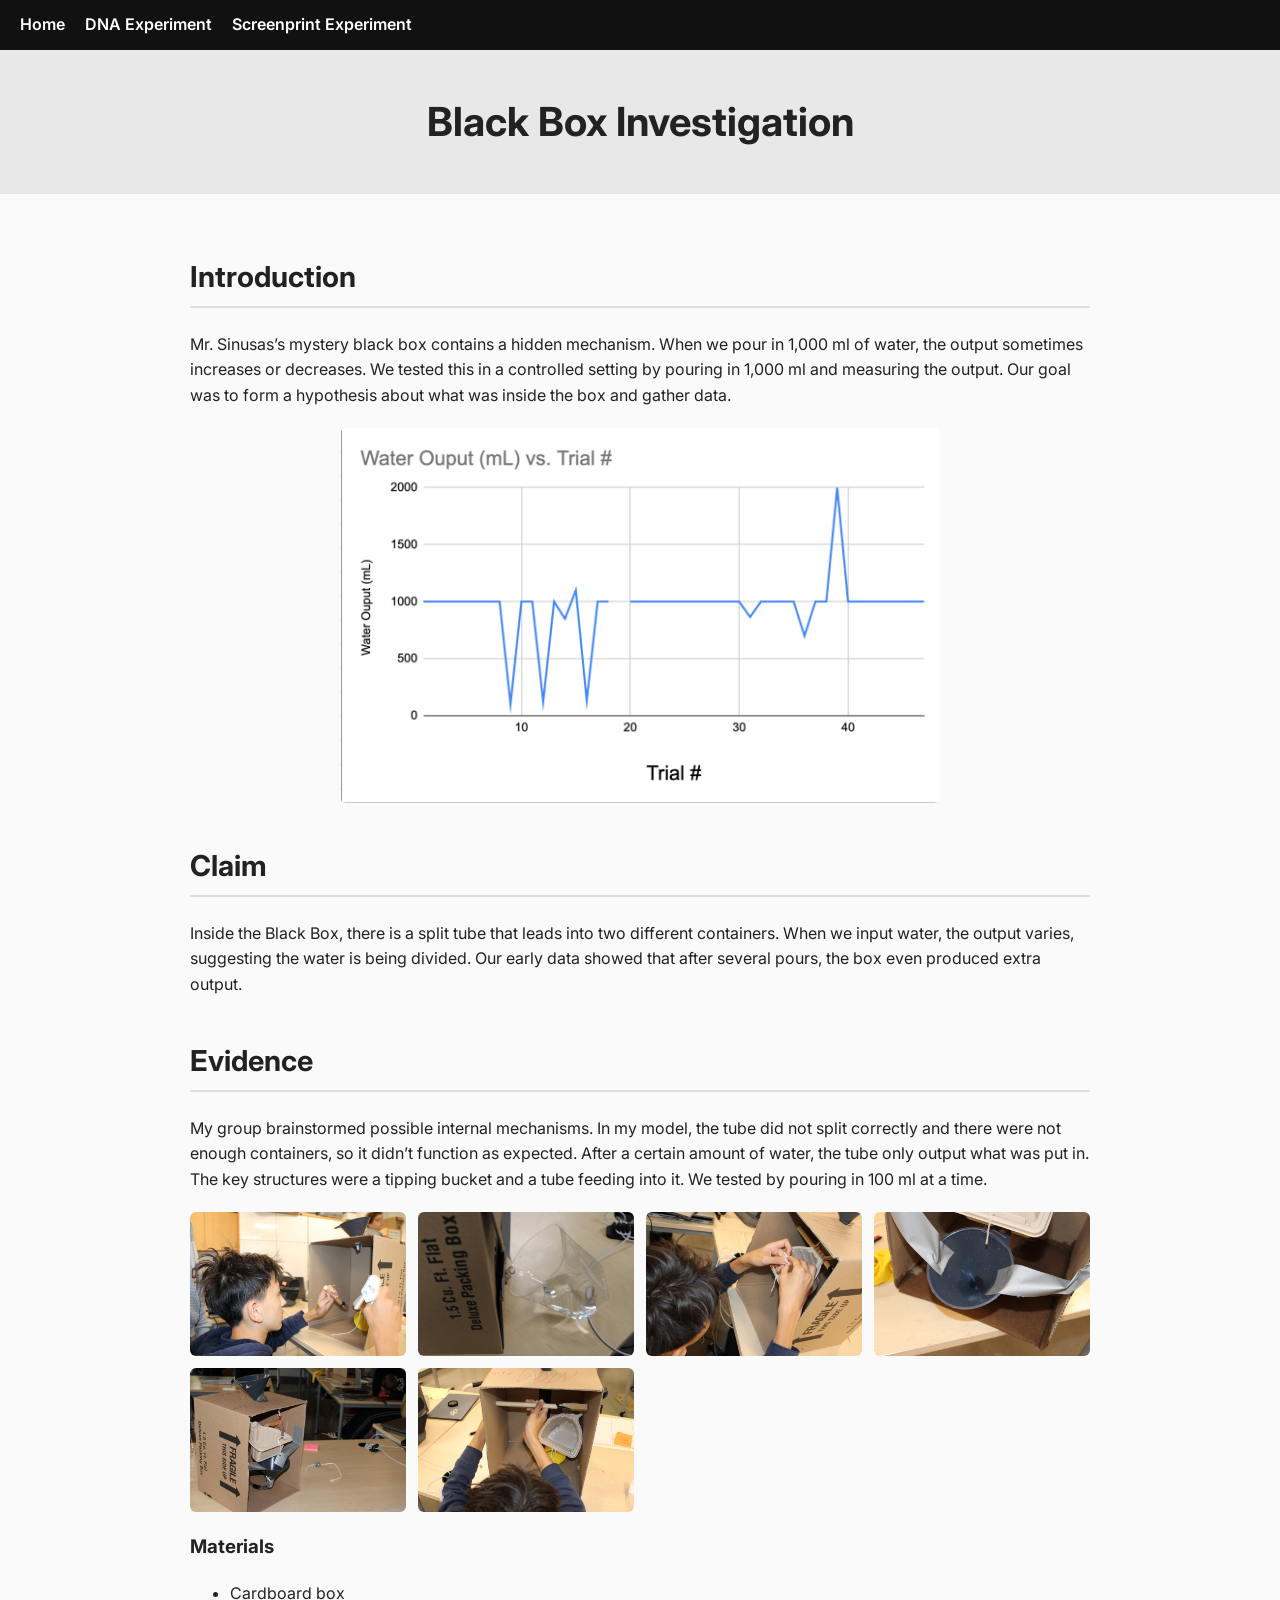
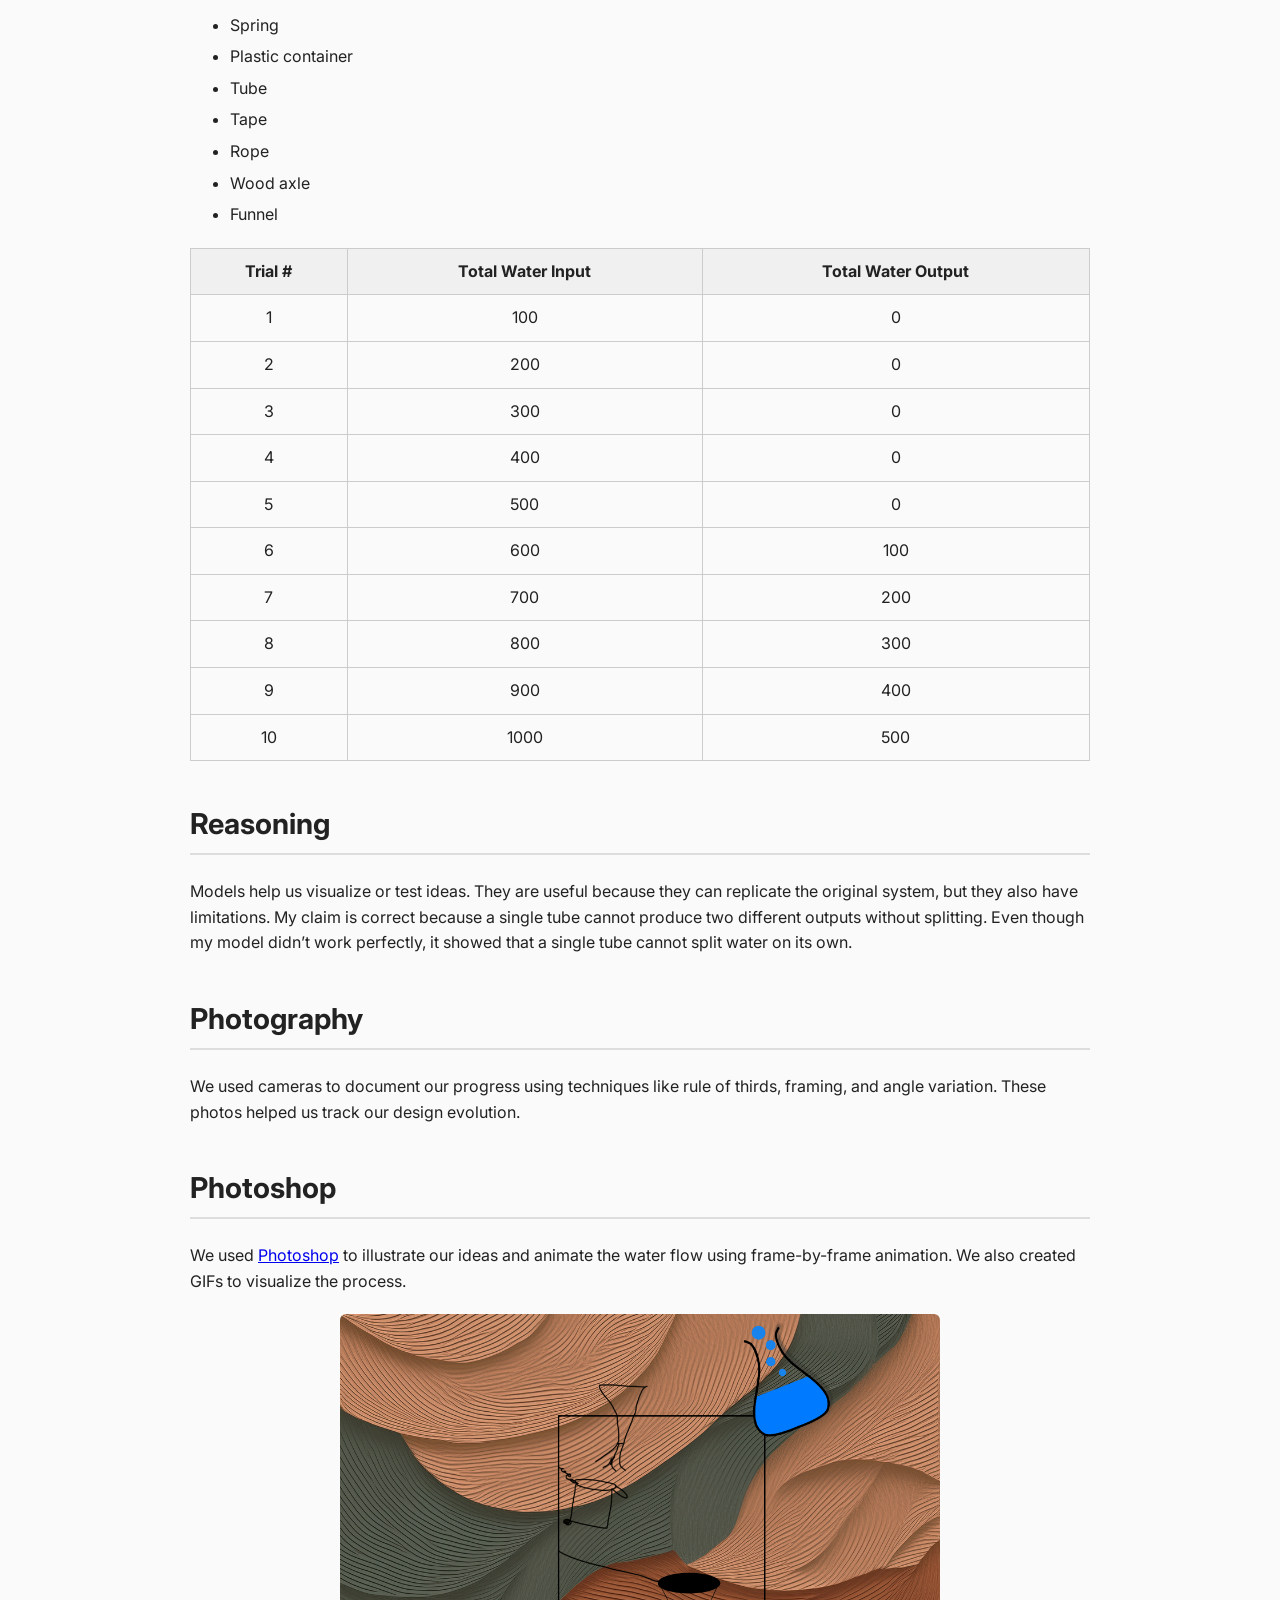
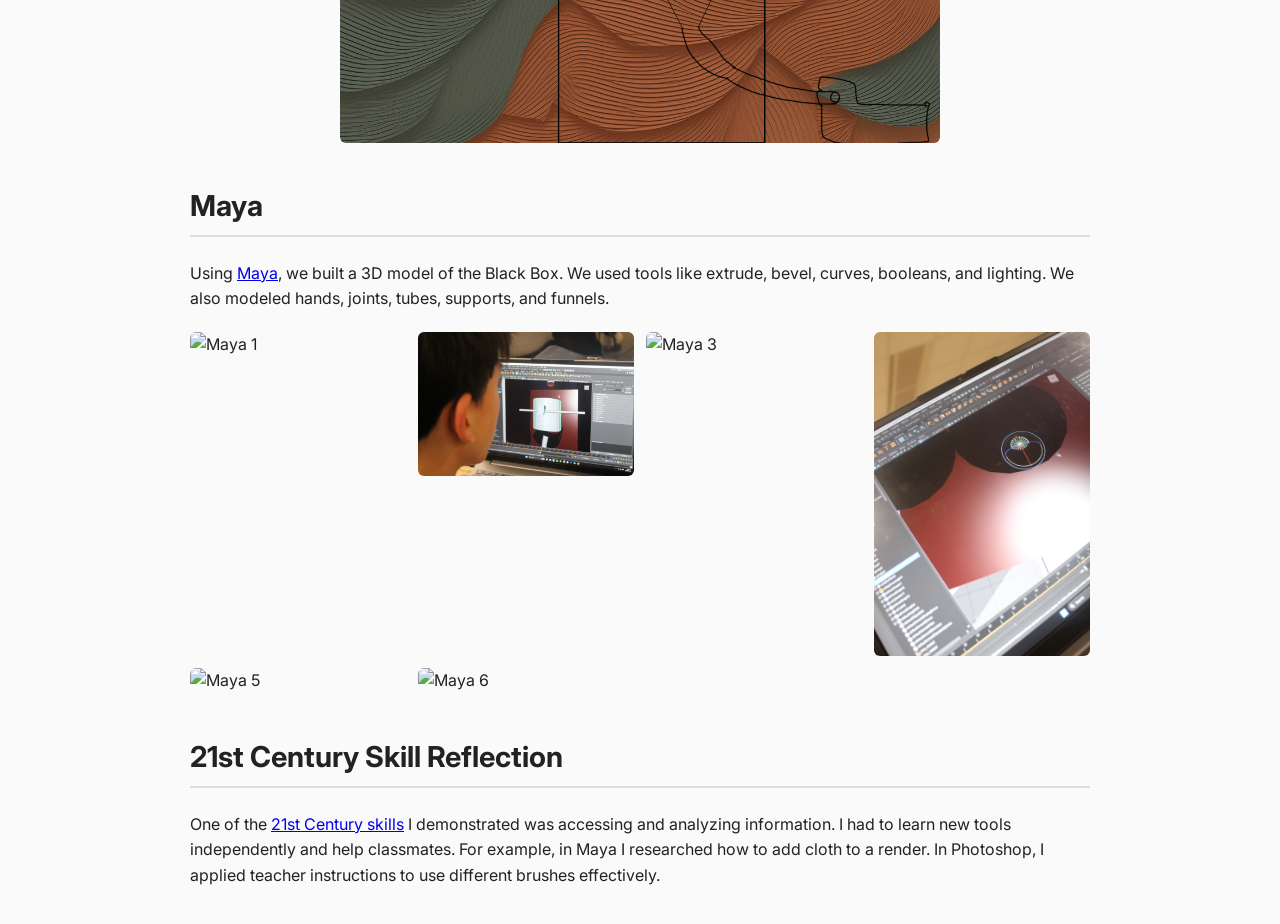
==== BlackBox.html @ fb899d9b "Update BlackBox.html" ====
<!DOCTYPE html>
<html lang="en">
<head>
  <meta charset="UTF-8">
  <link rel="icon" type="image/png" href="/images/Spidermanicon.png">
  <title>Maceo Blackbox Investigation</title>
  <meta name="viewport" content="width=device-width, initial-scale=1">
  <link rel="preconnect" href="https://fonts.googleapis.com">
  <link rel="preconnect" href="https://fonts.gstatic.com" crossorigin>
  <link href="https://fonts.googleapis.com/css2?family=Inter:wght@300;400;600;700&display=swap" rel="stylesheet">
  <link rel="stylesheet" href="style.css">
</head>

<body>

<nav class="navbar">
  <ul>
    <li><a href="index.html">Home</a></li>
    <li><a href="/DNA-Experiment.html">DNA Experiment</a></li>
    <li><a href="/screenprint.html">Screenprint Experiment</a></li>
  </ul>
</nav>

<header class="hero">
  <h1>Black Box Investigation</h1>
</header>

<main class="content">

 
  <h2>Introduction</h2>
  <p>
    Mr. Sinusas’s mystery black box contains a hidden mechanism. When we pour in 1,000 ml of water, the output sometimes increases or decreases. We tested this in a controlled setting by pouring in 1,000 ml and measuring the output. Our goal was to form a hypothesis about what was inside the box and gather data.
  </p>
  <img src="images/data1.png" alt="Class data" class="image-large">
 

 
  <h2>Claim</h2>
  <p>
    Inside the Black Box, there is a split tube that leads into two different containers. When we input water, the output varies, suggesting the water is being divided. Our early data showed that after several pours, the box even produced extra output.
  </p>


  <h2>Evidence</h2>
  <p>
    My group brainstormed possible internal mechanisms. In my model, the tube did not split correctly and there were not enough containers, so it didn’t function as expected. After a certain amount of water, the tube only output what was put in. The key structures were a tipping bucket and a tube feeding into it. We tested by pouring in 100 ml at a time.
  </p>

  <div class="photo-grid">
    <img src="images/MR.AttachingFunnel_eyelevel_cu.JPG" alt="Build photo 1">
    <img src="images/MR. water_high_cu.JPG" alt="Build photo 2">
    <img src="images/MR.Attachingstring_high_cu.JPG" alt="Build photo 3">
    <img src="images/MR.boxworking_eyelevel_cu.JPG" alt="Build photo 4">
    <img src="images/MR.finishedbuild_high_cu.JPG" alt="Build photo 5">
    <img src="images/MR.Gluingaxle_high_cu.JPG" alt="Build photo 6">
  </div>

  <h3>Materials</h3>
  <ul class="materials">
    <li>Cardboard box</li>
    <li>Spring</li>
    <li>Plastic container</li>
    <li>Tube</li>
    <li>Tape</li>
    <li>Rope</li>
    <li>Wood axle</li>
    <li>Funnel</li>
  </ul>

  <table class="data-table">
    <tr><th>Trial #</th><th>Total Water Input</th><th>Total Water Output</th></tr>
    <tr><td>1</td><td>100</td><td>0</td></tr>
    <tr><td>2</td><td>200</td><td>0</td></tr>
    <tr><td>3</td><td>300</td><td>0</td></tr>
    <tr><td>4</td><td>400</td><td>0</td></tr>
    <tr><td>5</td><td>500</td><td>0</td></tr>
    <tr><td>6</td><td>600</td><td>100</td></tr>
    <tr><td>7</td><td>700</td><td>200</td></tr>
    <tr><td>8</td><td>800</td><td>300</td></tr>
    <tr><td>9</td><td>900</td><td>400</td></tr>
    <tr><td>10</td><td>1000</td><td>500</td></tr>
  </table>
 

 
  <h2>Reasoning</h2>
  <p>
    Models help us visualize or test ideas. They are useful because they can replicate the original system, but they also have limitations. My claim is correct because a single tube cannot produce two different outputs without splitting. Even though my model didn’t work perfectly, it showed that a single tube cannot split water on its own.
  </p>
 

 
  <h2>Photography</h2>
  <p>
    We used cameras to document our progress using techniques like rule of thirds, framing, and angle variation. These photos helped us track our design evolution.
  </p>
 

 
  <h2>Photoshop</h2>
  <p>
    We used <a href="https://www.adobe.com/products/photoshop.html">Photoshop</a> to illustrate our ideas and animate the water flow using frame-by-frame animation. We also created GIFs to visualize the process.
  </p>
  <img src="images/Kevin_model_9_26.gif" alt="Photoshop GIF" class="image-large">
 

 
  <h2>Maya</h2>
  <p>
    Using <a href="https://www.autodesk.com/products/maya/overview">Maya</a>, we built a 3D model of the Black Box. We used tools like extrude, bevel, curves, booleans, and lighting. We also modeled hands, joints, tubes, supports, and funnels.
  </p>

  <div class="photo-grid">
    <img src="images/IMG_8597.JPG" alt="Maya 1">
    <img src="images/IMG_8603.JPG" alt="Maya 2">
    <img src="images/IMG_8607.JPG" alt="Maya 3">
    <img src="images/IMG_8608.JPG" alt="Maya 4">
    <img src="images/IMG_8609.JPG" alt="Maya 5">
    <img src="images/IMG_8606.JPG" alt="Maya 6">
  </div>
 

 
  <h2>21st Century Skill Reflection</h2>
  <p>
    One of the <a href="https://ct50000447.schoolwires.net/site/handlers/filedownload.ashx?moduleinstanceid=3568&dataid=8857&FileName=21st-Century-Competencies-and-Rubrics.pdf">21st Century skills</a> I demonstrated was accessing and analyzing information. I had to learn new tools independently and help classmates. For example, in Maya I researched how to add cloth to a render. In Photoshop, I applied teacher instructions to use different brushes effectively.
  </p>
 

</main>

</body>
</html>
---- style.css ----
body {
  font-family: 'Inter', sans-serif;
  margin: 0;
  padding: 0;
  background: #fafafa;
  color: #222;
  line-height: 1.6;
}

.navbar {
  background: #111;
  padding: 12px 20px;
}

.navbar ul {
  list-style: none;
  display: flex;
  gap: 20px;
  margin: 0;
  padding: 0;
}

.navbar a {
  color: white;
  text-decoration: none;
  font-weight: 600;
}

.navbar a:hover {
  opacity: 0.7;
}

.hero {
  text-align: center;
  padding: 40px 20px;
  background: #e8e8e8;
}

.hero h1 {
  font-size: 2.5rem;
  margin: 0;
}

.content {
  max-width: 900px;
  margin: auto;
  padding: 20px;
}

h2 {
  margin-top: 40px;
  font-size: 1.8rem;
  border-bottom: 2px solid #ddd;
  padding-bottom: 6px;
}

.image-large {
  width: 100%;
  max-width: 600px;
  display: block;
  margin: 20px auto;
  border-radius: 6px;
}

.photo-grid {
  display: grid;
  grid-template-columns: repeat(auto-fit, minmax(180px, 1fr));
  gap: 12px;
  margin: 20px 0;
}

.photo-grid img {
  width: 100%;
  border-radius: 6px;
}

.materials li {
  margin-bottom: 6px;
}

.data-table {
  width: 100%;
  border-collapse: collapse;
  margin-top: 20px;
}

.data-table th,
.data-table td {
  border: 1px solid #ccc;
  padding: 10px;
  text-align: center;
}

.data-table th {
  background: #f0f0f0;
  font-weight: 700;
}
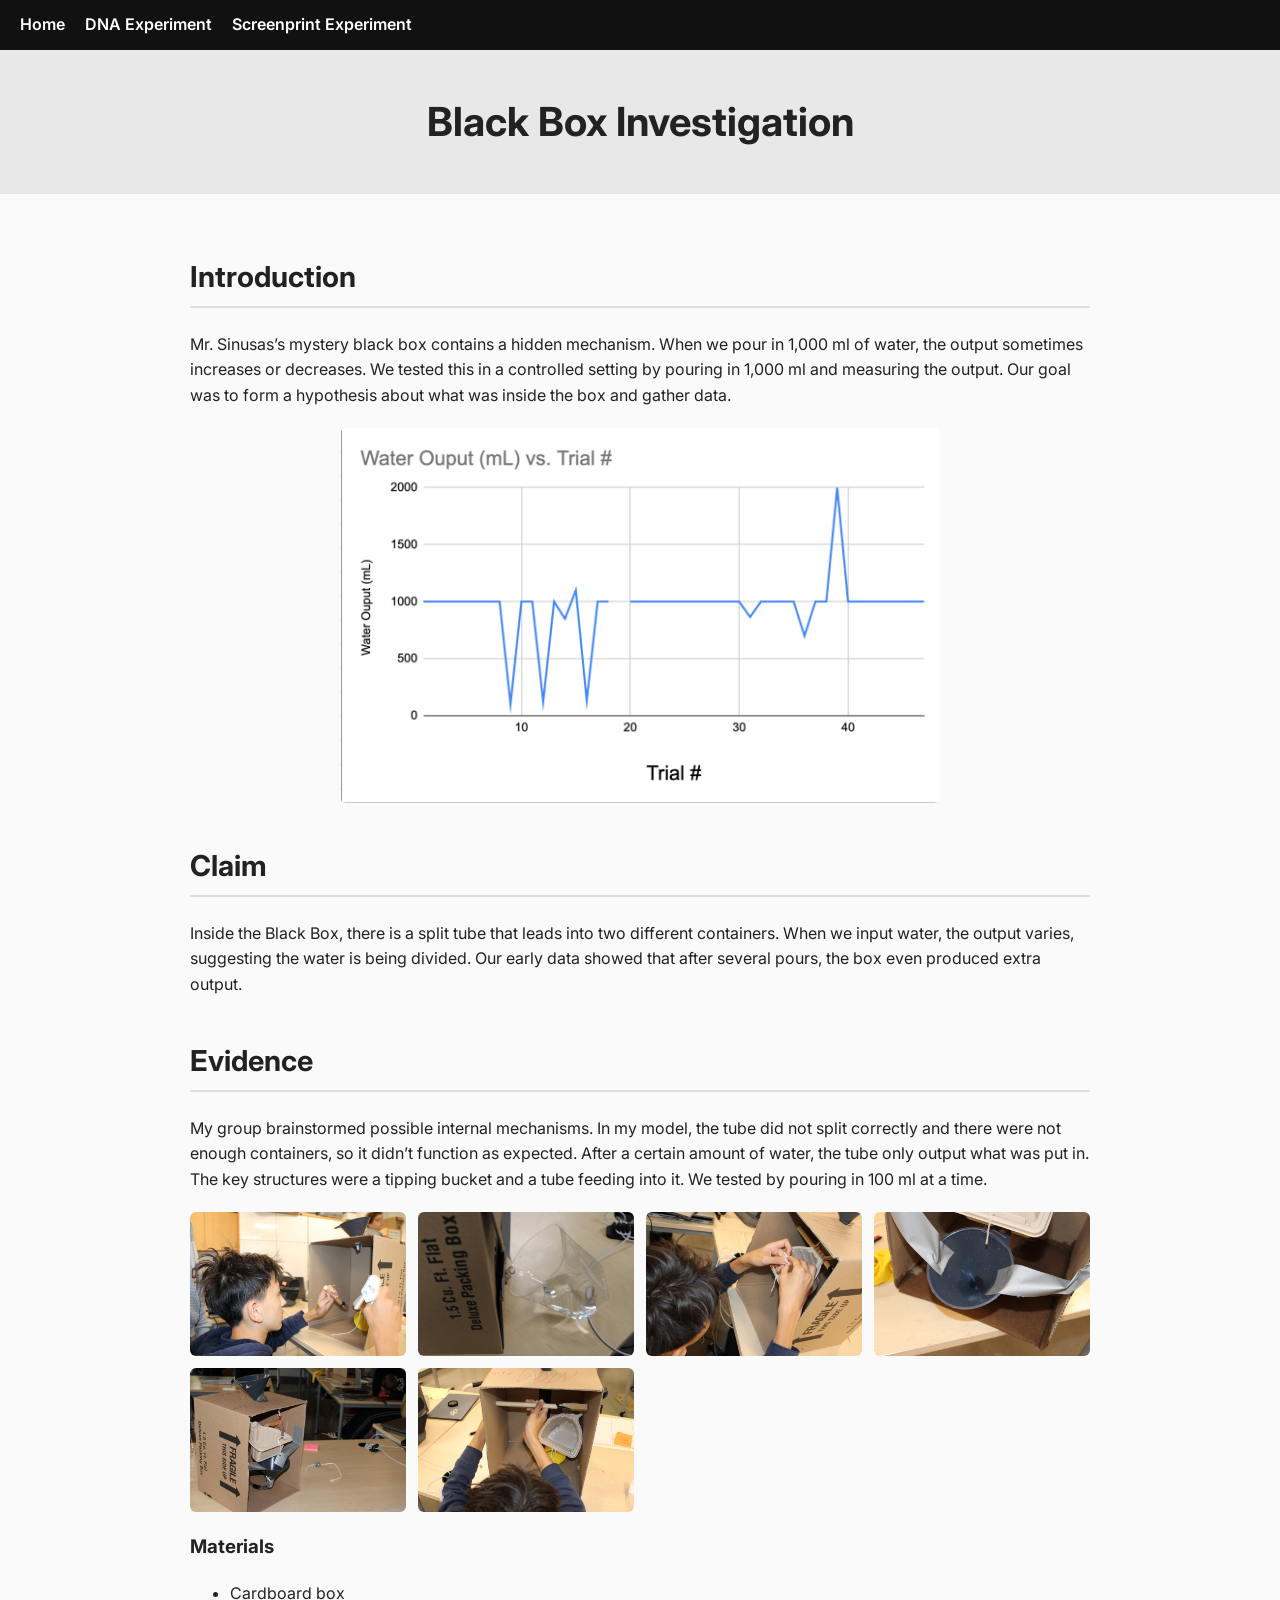
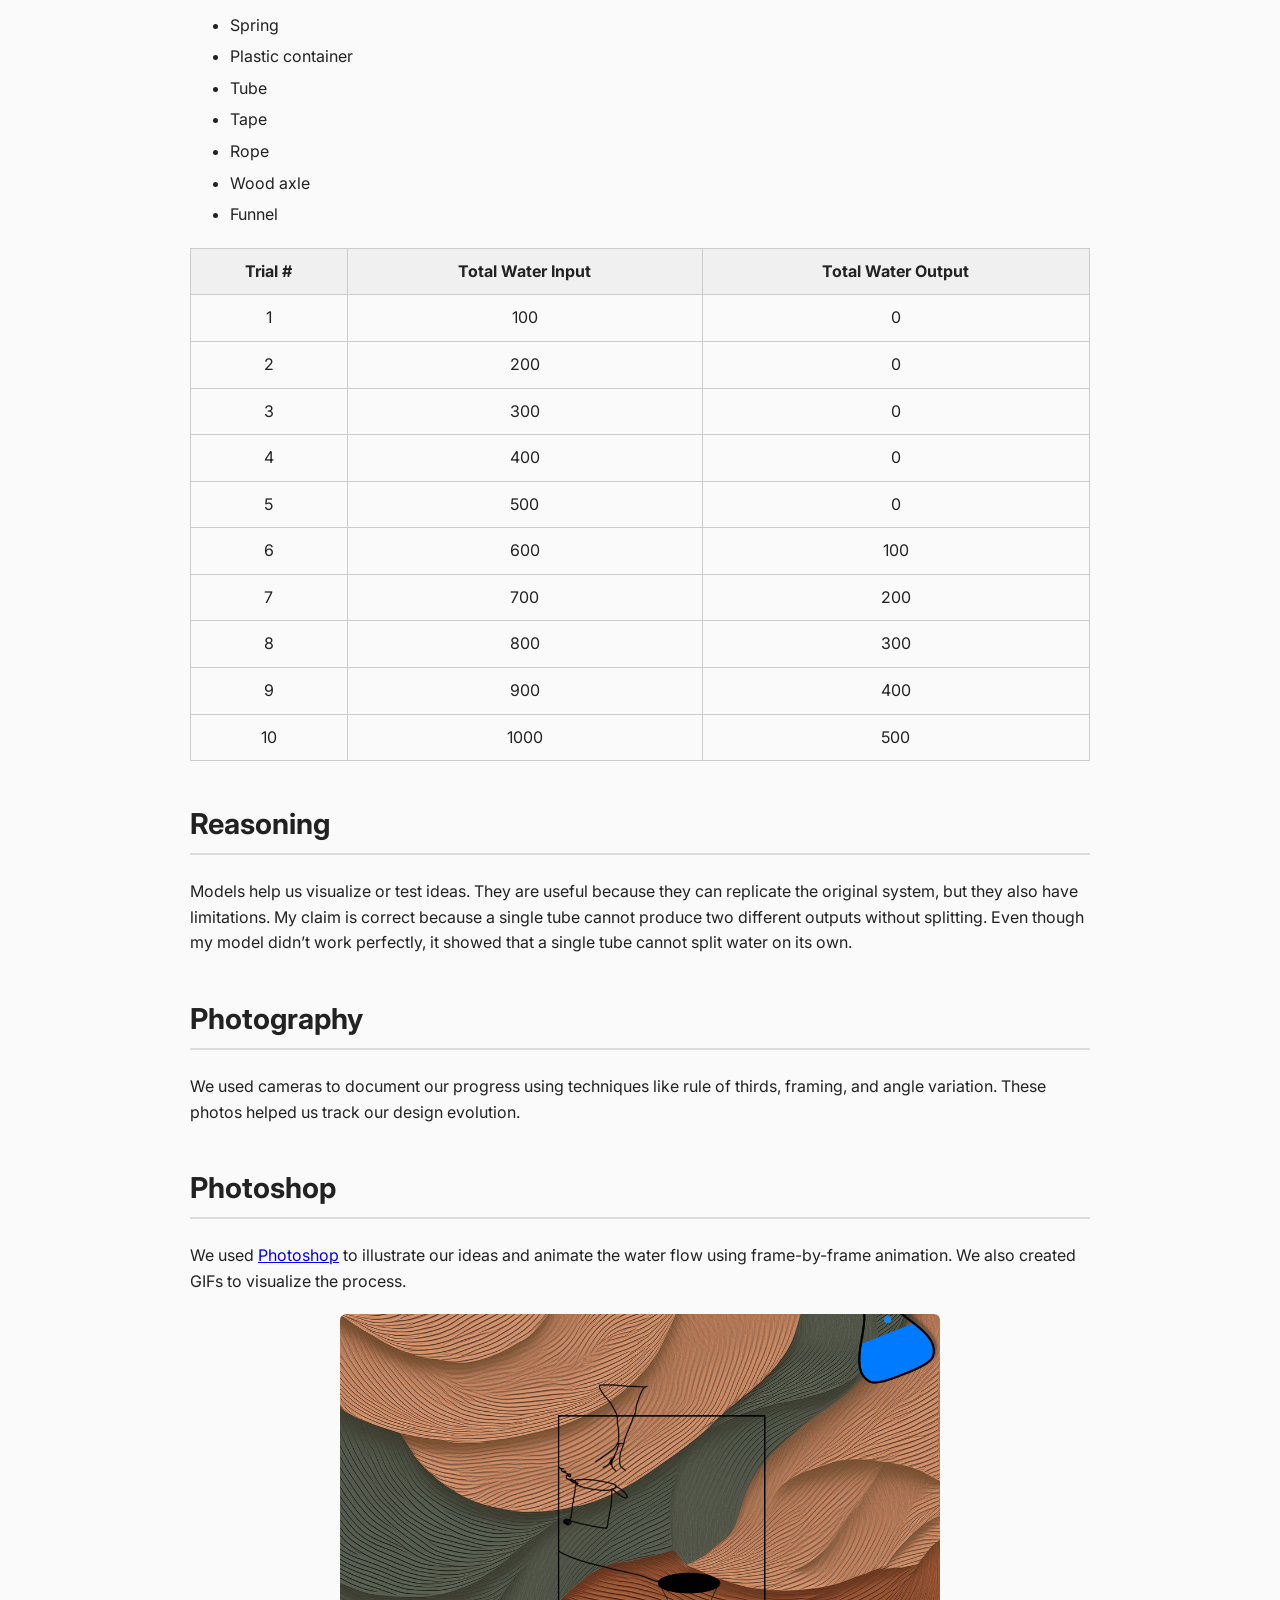
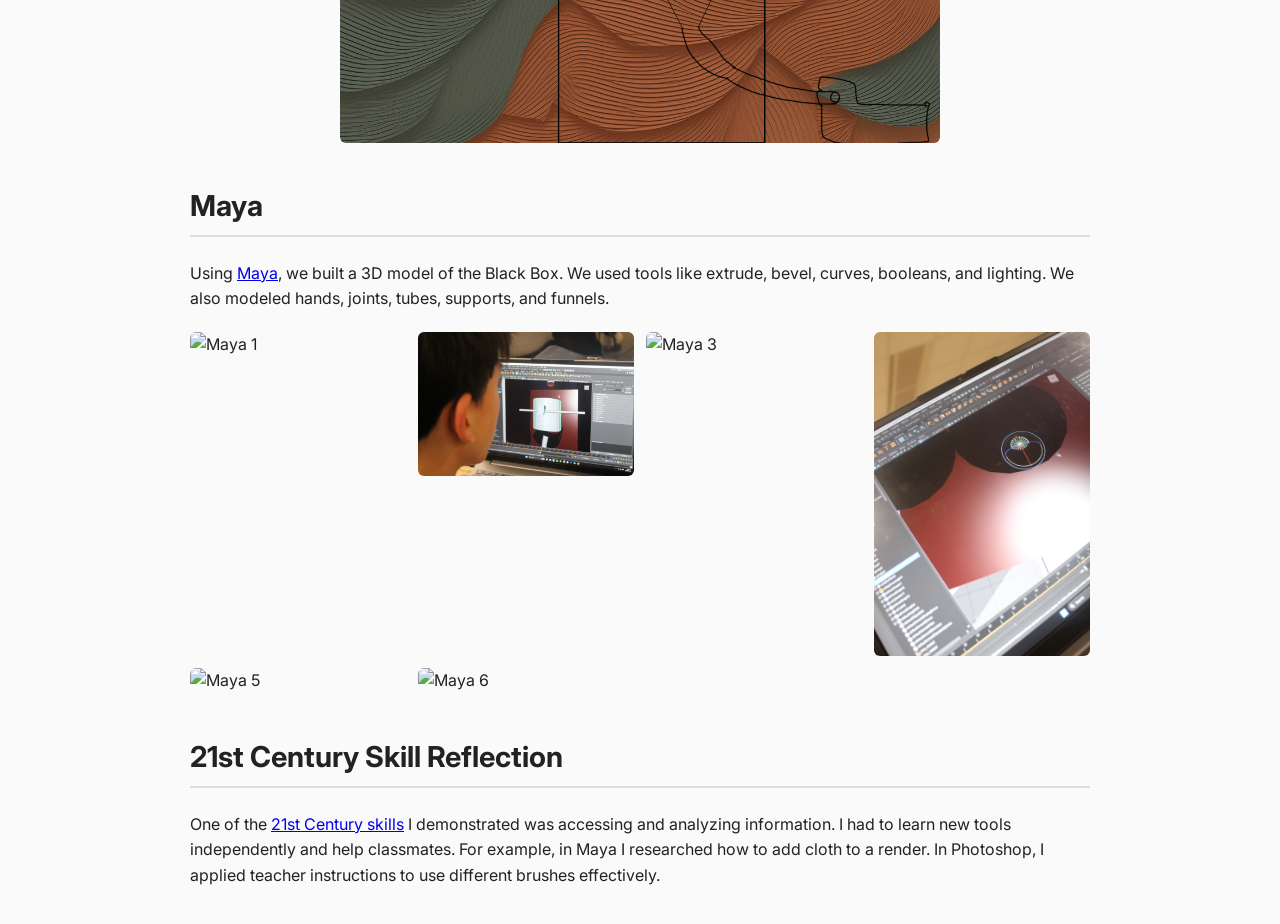
==== commit ec01d718: "Update BlackBox.html" ====
--- a/BlackBox.html
+++ b/BlackBox.html
@@ -12,7 +12,6 @@
 </head>
 
 <body>
-
 <nav class="navbar">
   <ul>
     <li><a href="index.html">Home</a></li>
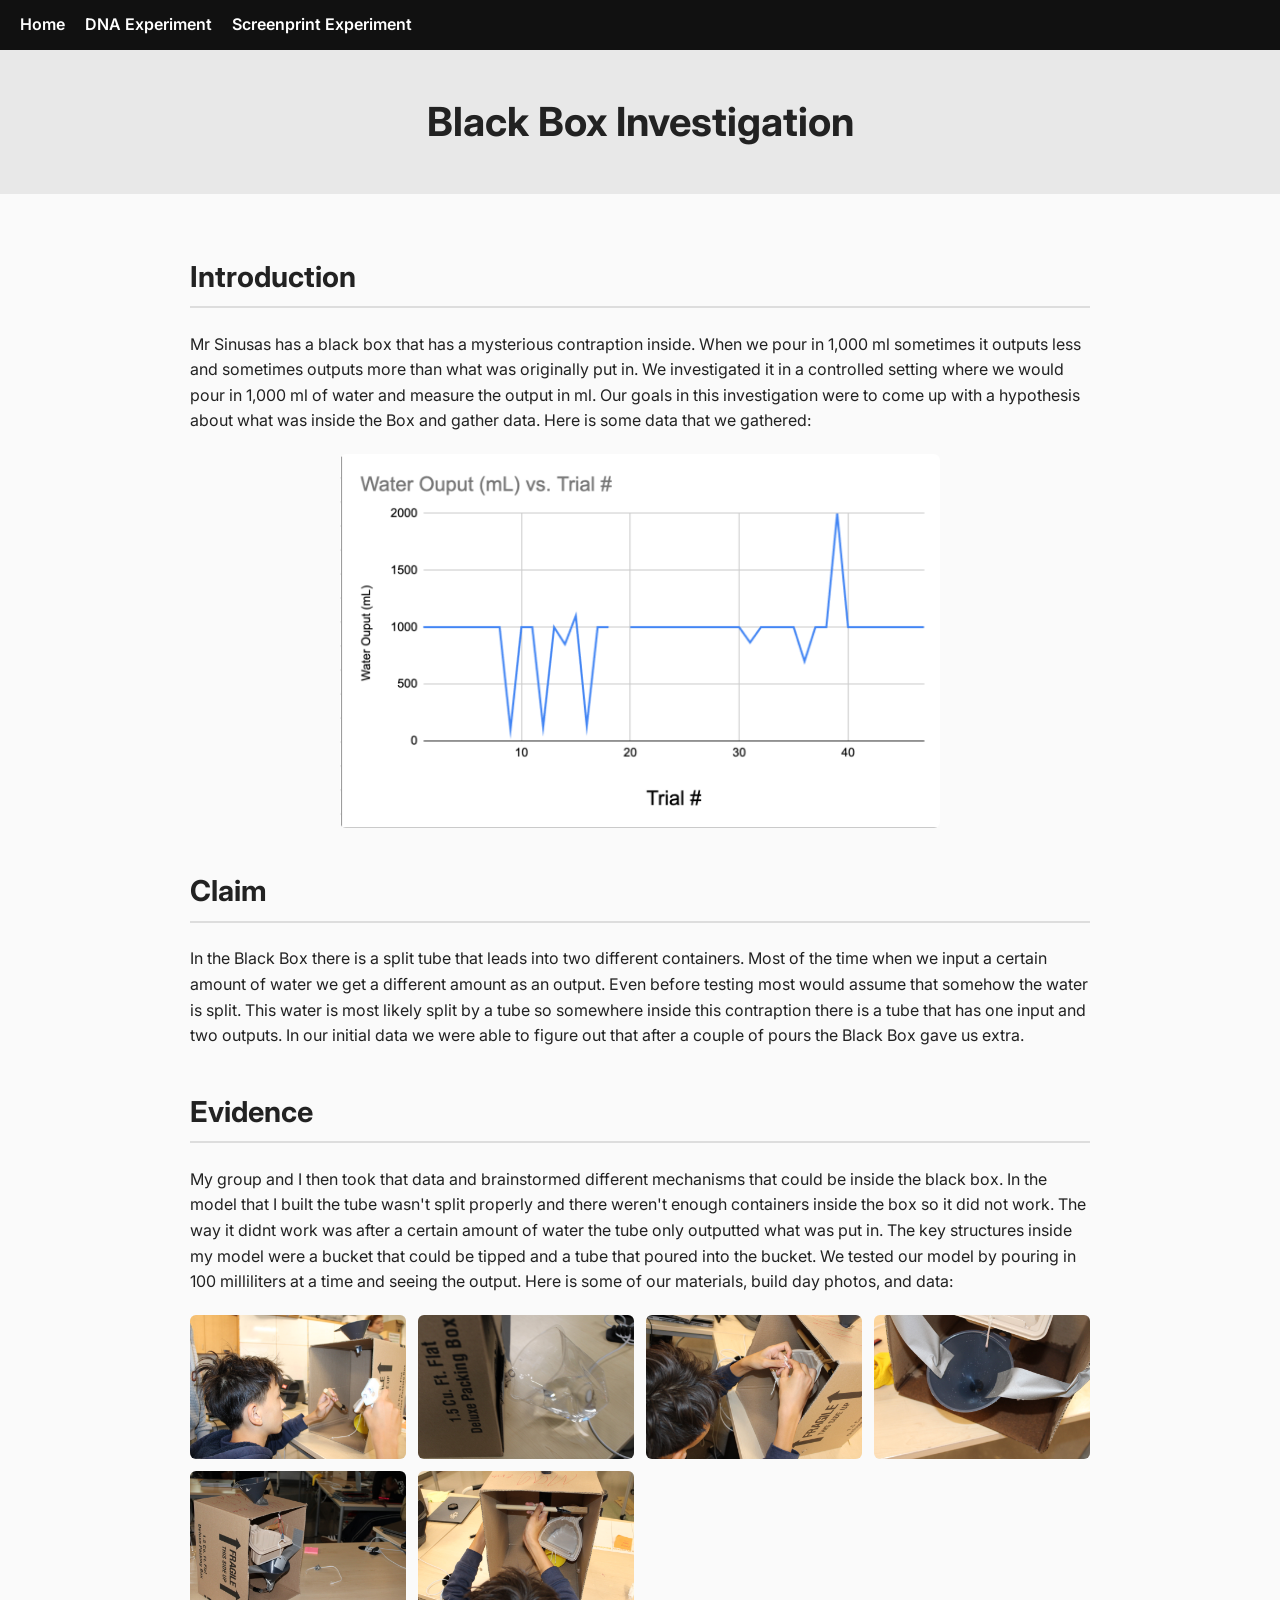
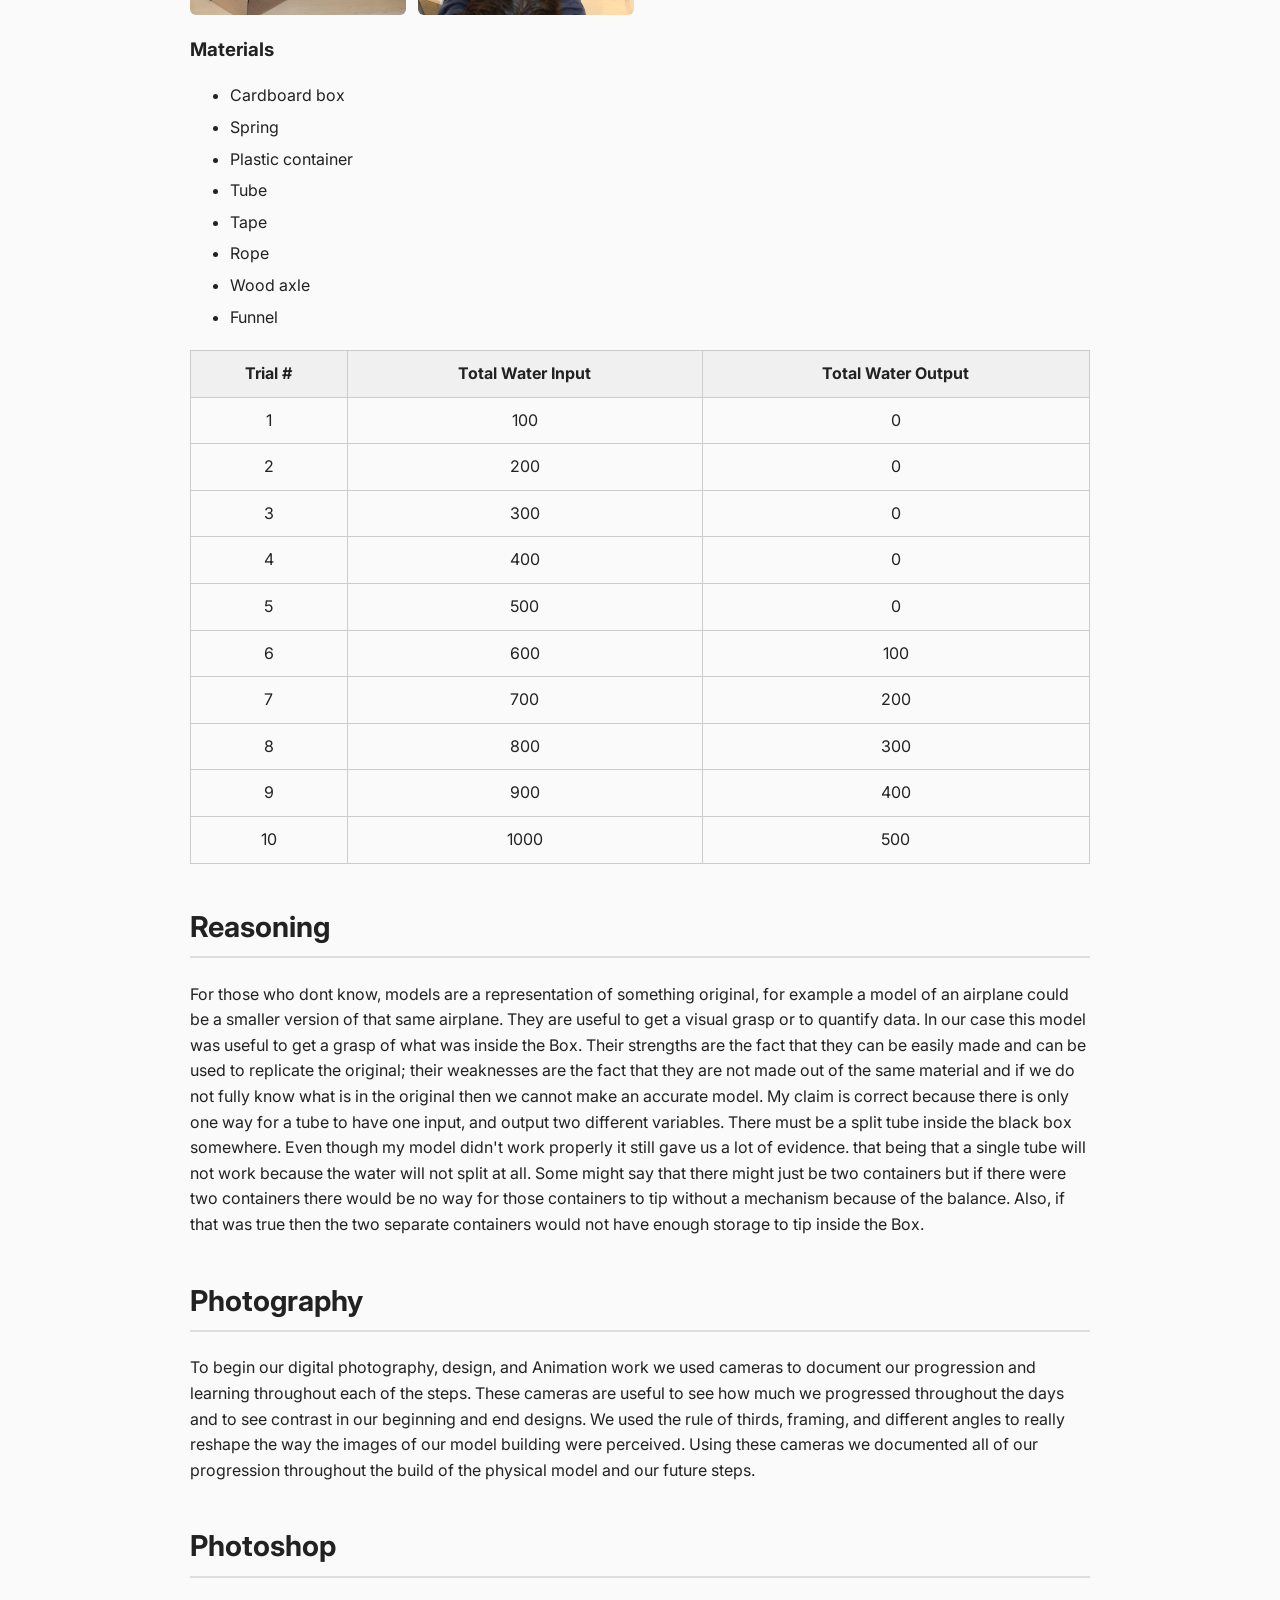
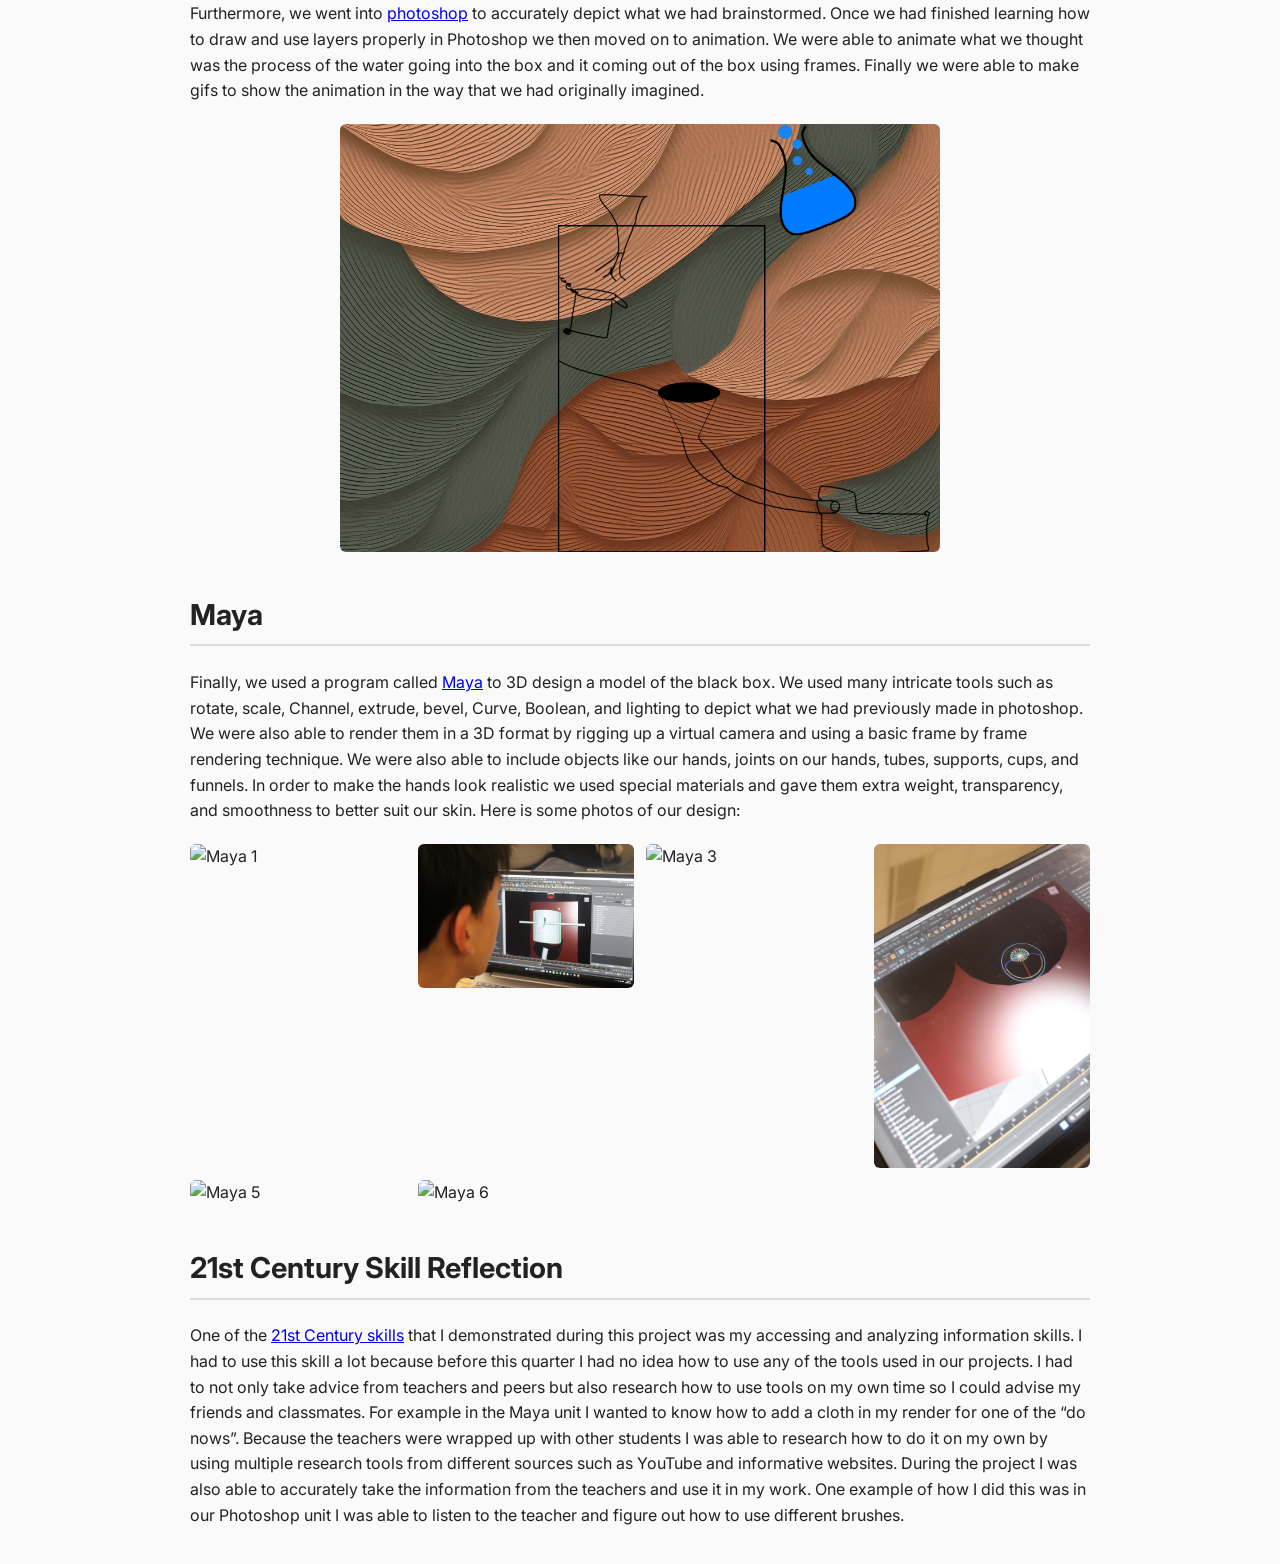
==== commit d4bea995: "Update BlackBox.html" ====
--- a/BlackBox.html
+++ b/BlackBox.html
@@ -29,7 +29,7 @@
  
   <h2>Introduction</h2>
   <p>
-    Mr. Sinusas’s mystery black box contains a hidden mechanism. When we pour in 1,000 ml of water, the output sometimes increases or decreases. We tested this in a controlled setting by pouring in 1,000 ml and measuring the output. Our goal was to form a hypothesis about what was inside the box and gather data.
+   Mr Sinusas has a black box that has a mysterious contraption inside. When we pour in 1,000 ml sometimes it outputs less and sometimes outputs more than what was originally put in.  We investigated it in a controlled setting where we would pour in  1,000 ml of water and measure the output in ml. Our goals in this investigation were to come up with a hypothesis about what was inside the Box and gather data. Here is some data that we gathered:
   </p>
   <img src="images/data1.png" alt="Class data" class="image-large">
  
@@ -37,13 +37,13 @@
  
   <h2>Claim</h2>
   <p>
-    Inside the Black Box, there is a split tube that leads into two different containers. When we input water, the output varies, suggesting the water is being divided. Our early data showed that after several pours, the box even produced extra output.
+    In the Black Box there is a split tube that leads into two different containers. Most of the time when we input a certain amount of water we get a different amount as an output. Even before testing most would assume that somehow the water is split. This water is most likely split by a tube so somewhere inside this contraption there is a tube that has one input and two outputs. In our initial data we were able to figure out that after a couple of pours the Black Box gave us extra.
   </p>
 
 
   <h2>Evidence</h2>
   <p>
-    My group brainstormed possible internal mechanisms. In my model, the tube did not split correctly and there were not enough containers, so it didn’t function as expected. After a certain amount of water, the tube only output what was put in. The key structures were a tipping bucket and a tube feeding into it. We tested by pouring in 100 ml at a time.
+    My group and I then took that data and brainstormed different mechanisms that could be inside the black box. In the model that I built the tube wasn't split properly and there weren't enough containers inside the box so it did not work. The way it didnt work was after a certain amount of water the tube only outputted what was put in. The key structures inside my model were a bucket that could be tipped and a tube that poured into the bucket. We tested our model by pouring in 100 milliliters at a time and seeing the output. Here is some of our materials, build day photos, and data:
   </p>
 
   <div class="photo-grid">
@@ -85,21 +85,19 @@
  
   <h2>Reasoning</h2>
   <p>
-    Models help us visualize or test ideas. They are useful because they can replicate the original system, but they also have limitations. My claim is correct because a single tube cannot produce two different outputs without splitting. Even though my model didn’t work perfectly, it showed that a single tube cannot split water on its own.
+    For those who dont know, models are a representation of something original, for example a model of an airplane could be a smaller version of that same airplane. They are useful to get a visual grasp or to quantify data. In our case this model was useful to get a grasp of what was inside the Box. Their strengths are the fact that they can be easily made and can be used to replicate the original; their weaknesses are the fact that they are not made out of the same material and if we do not fully know what is in the original then we cannot make an accurate model.  My claim is correct because there is only one way for a tube to have one input, and output two different variables. There must be a split tube inside the black box somewhere. Even though my model didn't work properly it still gave us a lot of evidence. that being that a single tube will not work because the water will not split at all. Some might say that there might just be two containers but if there were two containers there would be no way for those containers to tip without a mechanism because of the balance. Also, if that was true then the two separate containers would not have enough storage to tip inside the Box.
   </p>
  
 
  
   <h2>Photography</h2>
   <p>
-    We used cameras to document our progress using techniques like rule of thirds, framing, and angle variation. These photos helped us track our design evolution.
+    	To begin our digital photography, design, and Animation work we used cameras to document our progression and learning throughout each of the steps. These cameras are useful to see how much we progressed throughout the days and to see contrast in our beginning and end designs. We used the rule of thirds, framing, and different angles to really reshape the way the images of our model building were perceived. Using these cameras we documented all of our progression throughout the build of the physical model and our future steps.
   </p>
- 
-
  
   <h2>Photoshop</h2>
   <p>
-    We used <a href="https://www.adobe.com/products/photoshop.html">Photoshop</a> to illustrate our ideas and animate the water flow using frame-by-frame animation. We also created GIFs to visualize the process.
+    Furthermore, we went into <a href="https://www.adobe.com/products/photoshop.html">photoshop</a> to accurately depict what we had brainstormed. Once we had finished learning how to draw and use layers properly in Photoshop we then moved on to animation. We were able to animate what we thought was the process of the water going into the box and it coming out of the box using frames. Finally we were able to  make gifs to show the animation in the way that we had originally imagined.
   </p>
   <img src="images/Kevin_model_9_26.gif" alt="Photoshop GIF" class="image-large">
  
@@ -107,7 +105,7 @@
  
   <h2>Maya</h2>
   <p>
-    Using <a href="https://www.autodesk.com/products/maya/overview">Maya</a>, we built a 3D model of the Black Box. We used tools like extrude, bevel, curves, booleans, and lighting. We also modeled hands, joints, tubes, supports, and funnels.
+    Finally, we used a program called <a href="https://www.autodesk.com/products/maya/overview">Maya</a> to 3D design a model of the black box. We used many intricate tools such as rotate, scale, Channel, extrude, bevel, Curve, Boolean, and lighting to depict what we had previously made in photoshop.  We were also able to render them in a 3D format by rigging up a virtual camera and using a basic frame by frame rendering technique.  We were also able to include objects like our hands, joints on our hands, tubes, supports, cups, and funnels. In order to make the hands look realistic we used special materials and gave them extra weight, transparency,  and smoothness to better suit our skin. Here is some photos of our design:
   </p>
 
   <div class="photo-grid">
@@ -123,7 +121,7 @@
  
   <h2>21st Century Skill Reflection</h2>
   <p>
-    One of the <a href="https://ct50000447.schoolwires.net/site/handlers/filedownload.ashx?moduleinstanceid=3568&dataid=8857&FileName=21st-Century-Competencies-and-Rubrics.pdf">21st Century skills</a> I demonstrated was accessing and analyzing information. I had to learn new tools independently and help classmates. For example, in Maya I researched how to add cloth to a render. In Photoshop, I applied teacher instructions to use different brushes effectively.
+    One of the <a href="https://ct50000447.schoolwires.net/site/handlers/filedownload.ashx?moduleinstanceid=3568&dataid=8857&FileName=21st-Century-Competencies-and-Rubrics.pdf">21st Century skills</a> that I demonstrated during this project was my accessing and analyzing information skills. I had to use this skill a lot because before this quarter I had no idea how to use any of the tools used in our projects.  I had to not only take advice from teachers and peers but also research how to use tools on my own time so I could advise my friends and classmates. For example in the Maya unit I wanted to know how to add a cloth in my render for one of the “do nows”. Because the teachers were wrapped up with other students I was able to research how to do it on my own by using multiple research tools from different sources such as YouTube and informative websites. During the project I was also able to accurately take the information from the teachers and use it in my work. One example of how I did this was in our Photoshop unit I was able to listen to the teacher and figure out how to use different brushes.
   </p>
  
 
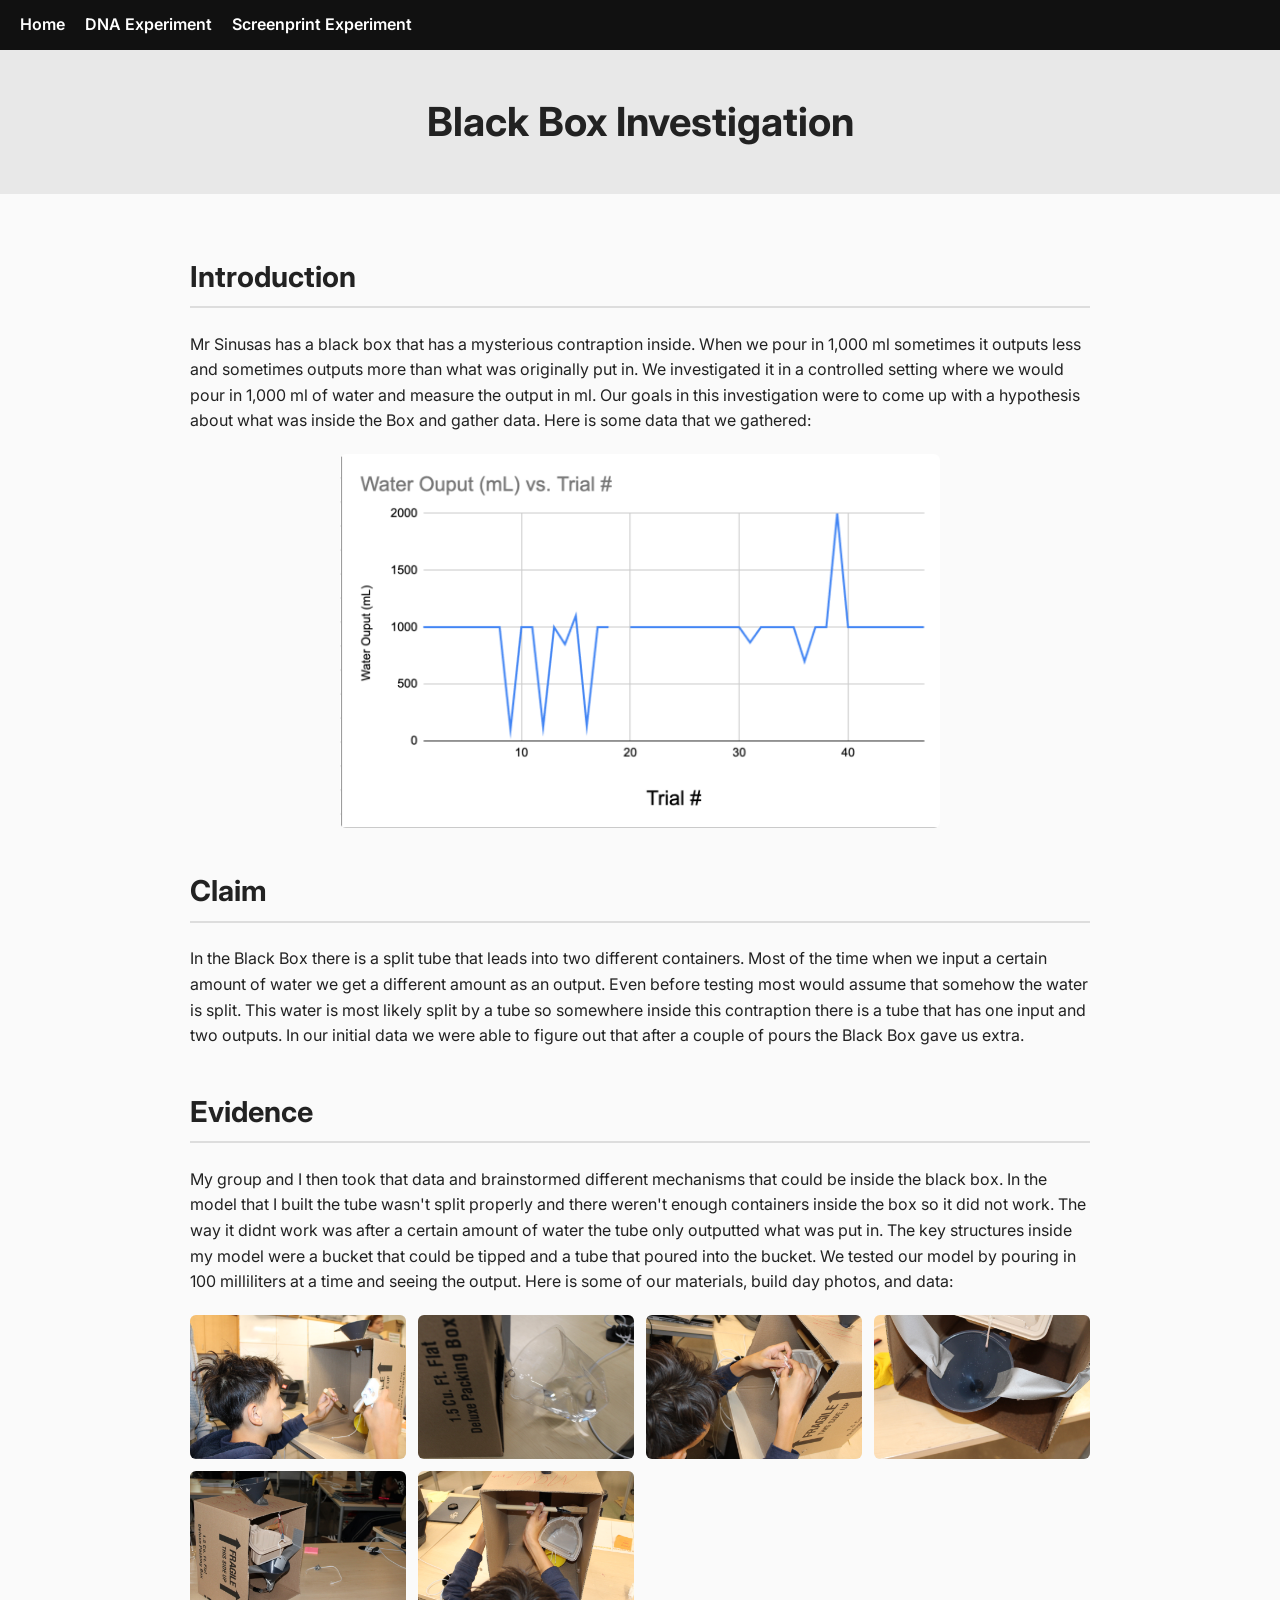
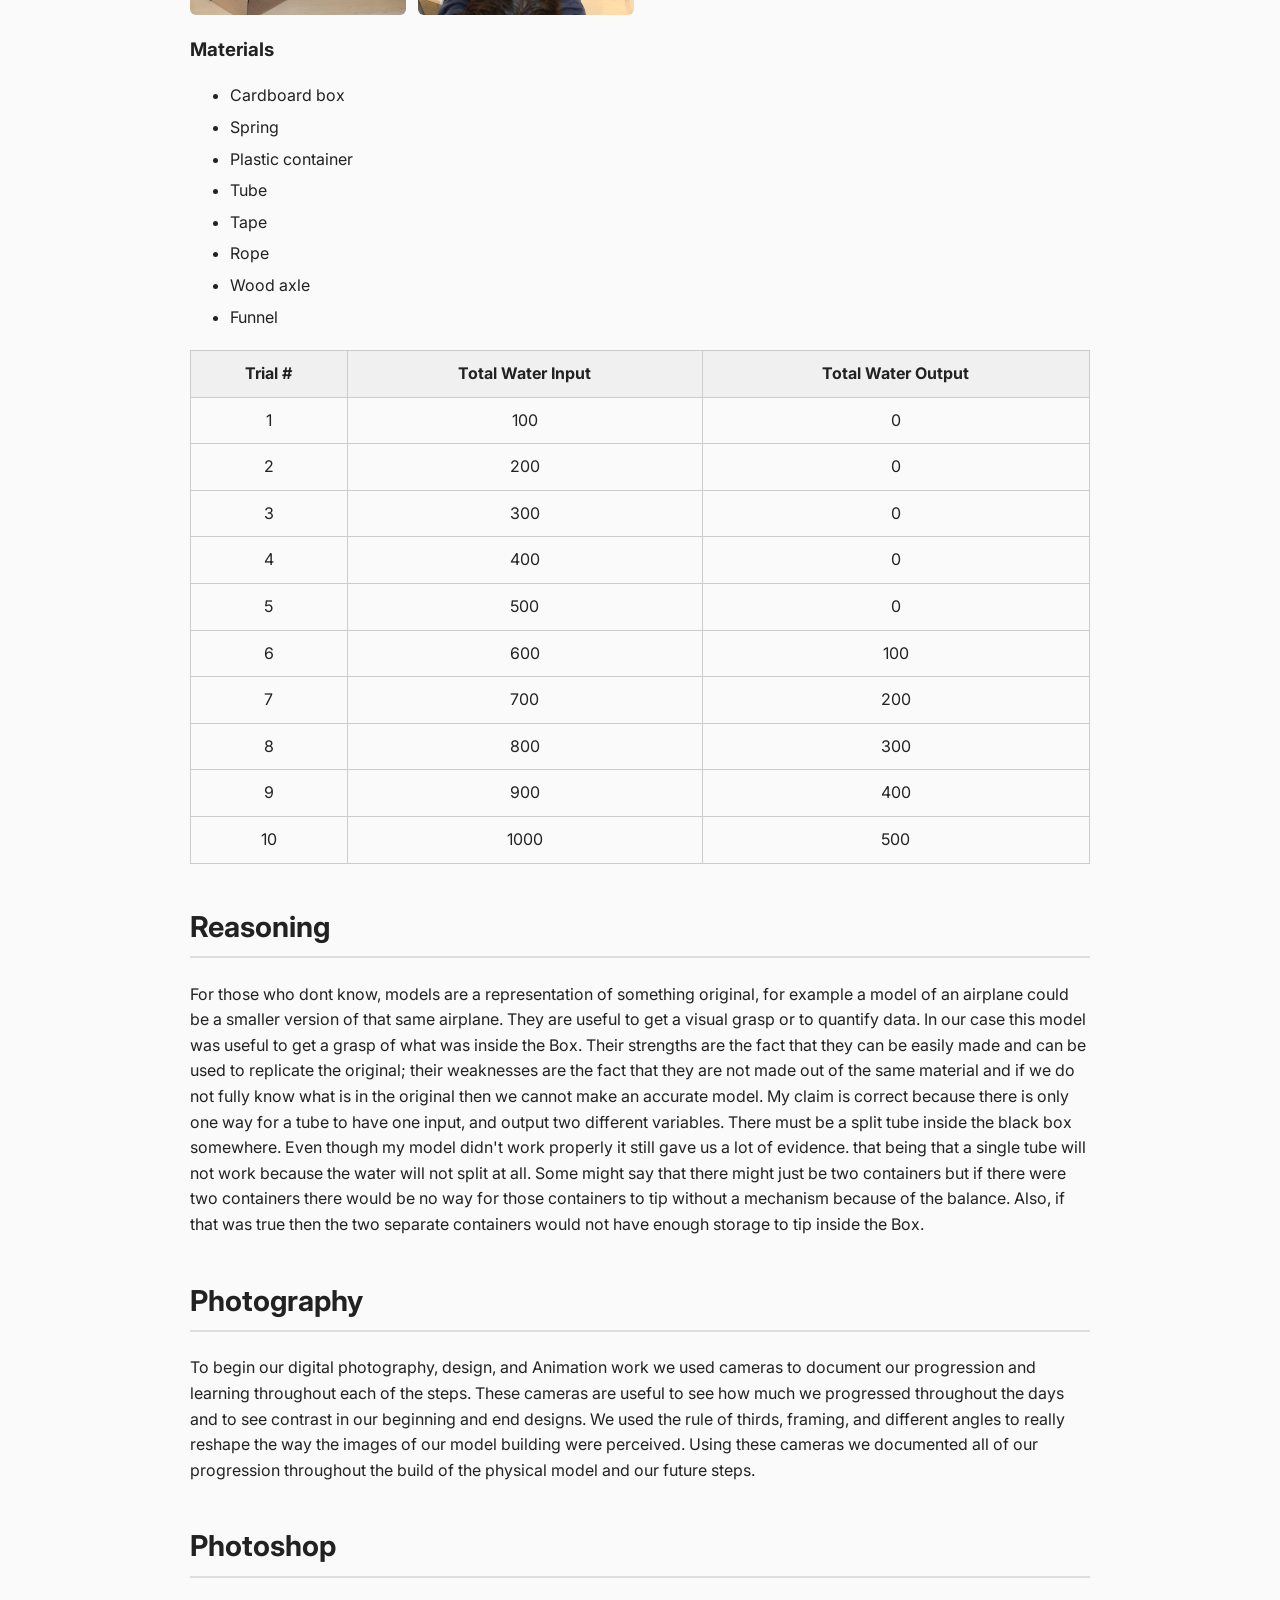
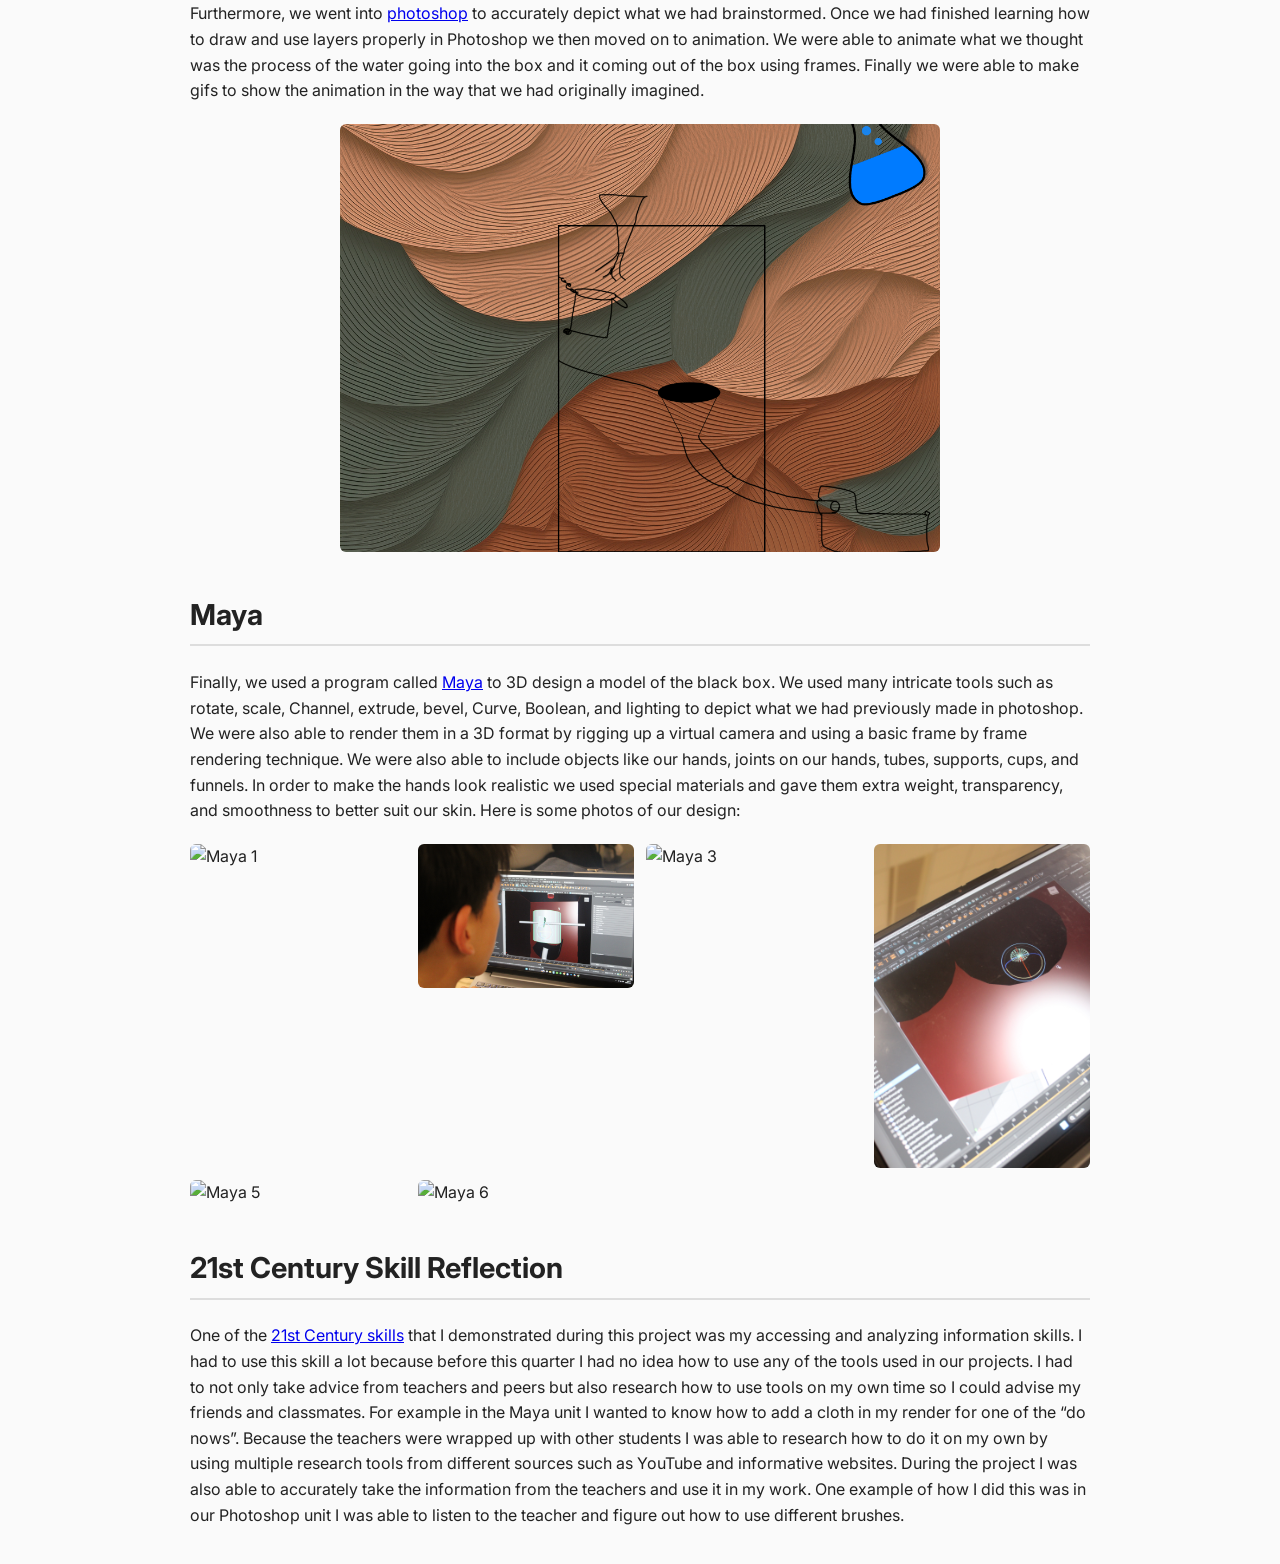
==== commit fae7c0ef: "Update BlackBox.html" ====
--- a/BlackBox.html
+++ b/BlackBox.html
@@ -121,7 +121,7 @@
  
   <h2>21st Century Skill Reflection</h2>
   <p>
-    One of the <a href="https://ct50000447.schoolwires.net/site/handlers/filedownload.ashx?moduleinstanceid=3568&dataid=8857&FileName=21st-Century-Competencies-and-Rubrics.pdf">21st Century skills</a> that I demonstrated during this project was my accessing and analyzing information skills. I had to use this skill a lot because before this quarter I had no idea how to use any of the tools used in our projects.  I had to not only take advice from teachers and peers but also research how to use tools on my own time so I could advise my friends and classmates. For example in the Maya unit I wanted to know how to add a cloth in my render for one of the “do nows”. Because the teachers were wrapped up with other students I was able to research how to do it on my own by using multiple research tools from different sources such as YouTube and informative websites. During the project I was also able to accurately take the information from the teachers and use it in my work. One example of how I did this was in our Photoshop unit I was able to listen to the teacher and figure out how to use different brushes.
+    One of the <a href="https://www.icevonline.com/blog/what-are-21st-century-skills">21st Century skills</a> that I demonstrated during this project was my accessing and analyzing information skills. I had to use this skill a lot because before this quarter I had no idea how to use any of the tools used in our projects.  I had to not only take advice from teachers and peers but also research how to use tools on my own time so I could advise my friends and classmates. For example in the Maya unit I wanted to know how to add a cloth in my render for one of the “do nows”. Because the teachers were wrapped up with other students I was able to research how to do it on my own by using multiple research tools from different sources such as YouTube and informative websites. During the project I was also able to accurately take the information from the teachers and use it in my work. One example of how I did this was in our Photoshop unit I was able to listen to the teacher and figure out how to use different brushes.
   </p>
  
 
--- a/style.css
+++ b/style.css
@@ -95,3 +95,31 @@
   background: #f0f0f0;
   font-weight: 700;
 }
+.card-grid {
+  display: grid;
+  grid-template-columns: repeat(auto-fit, minmax(260px, 1fr));
+  gap: 20px;
+  margin-top: 20px;
+}
+
+.card {
+  display: block;
+  background: white;
+  padding: 20px;
+  border-radius: 10px;
+  border: 2px solid #ddd;
+  text-decoration: none;
+  color: #222;
+}
+
+.card h3 {
+  margin-top: 0;
+  font-size: 1.3rem;
+  font-weight: 600;
+}
+
+.card p {
+  margin-bottom: 0;
+  color: #444;
+}
+
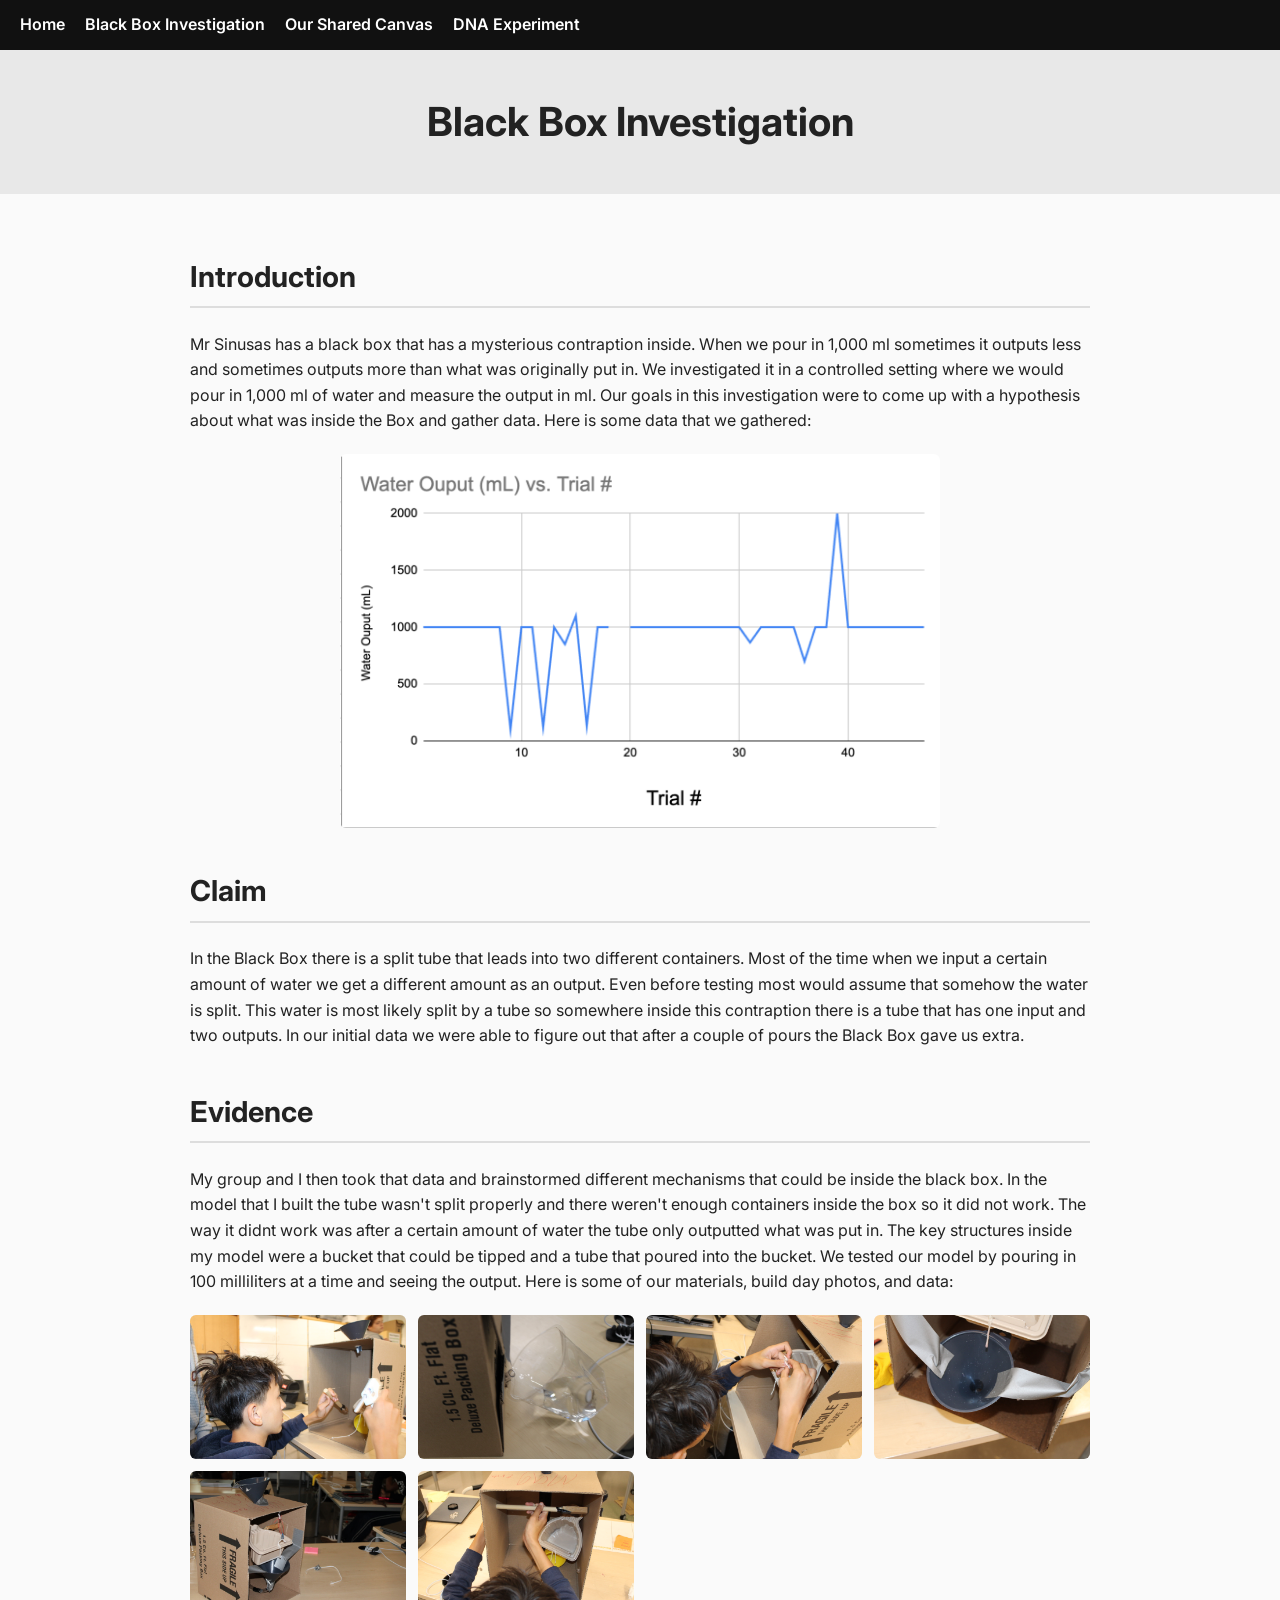
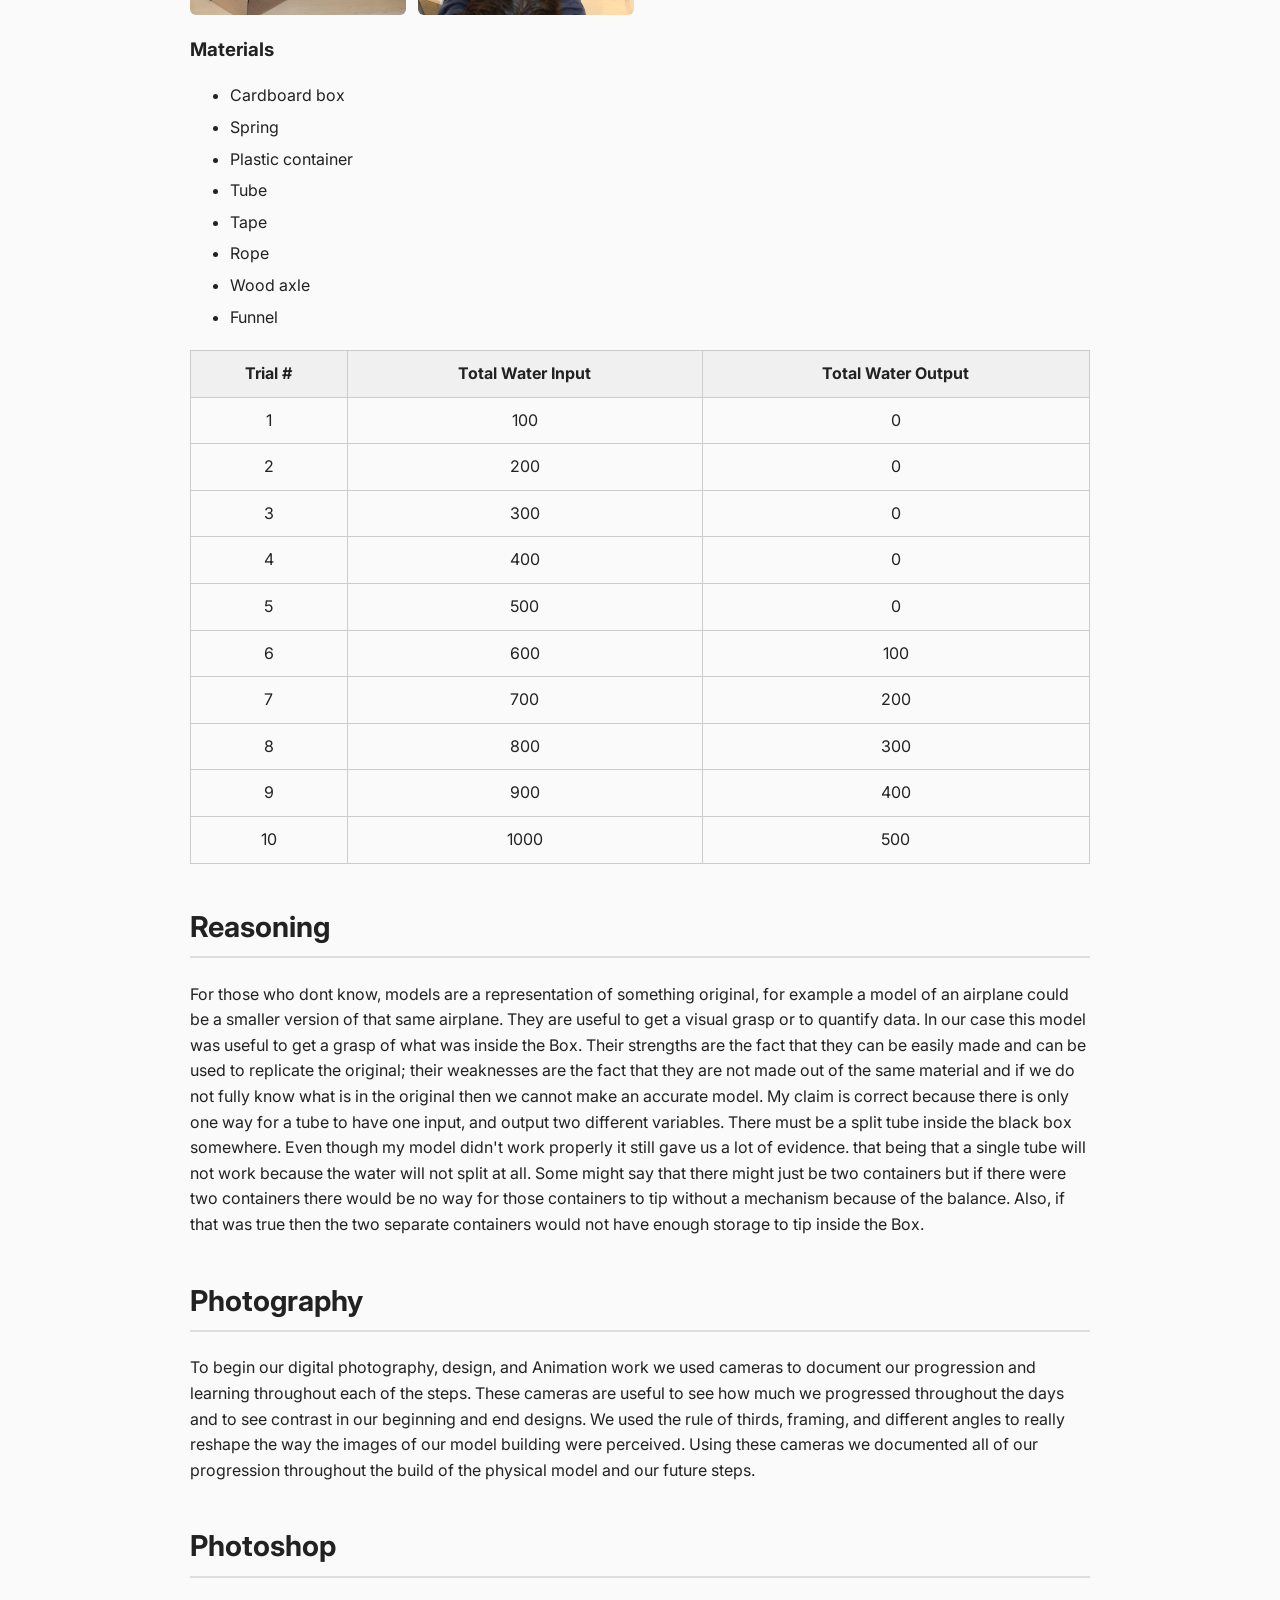
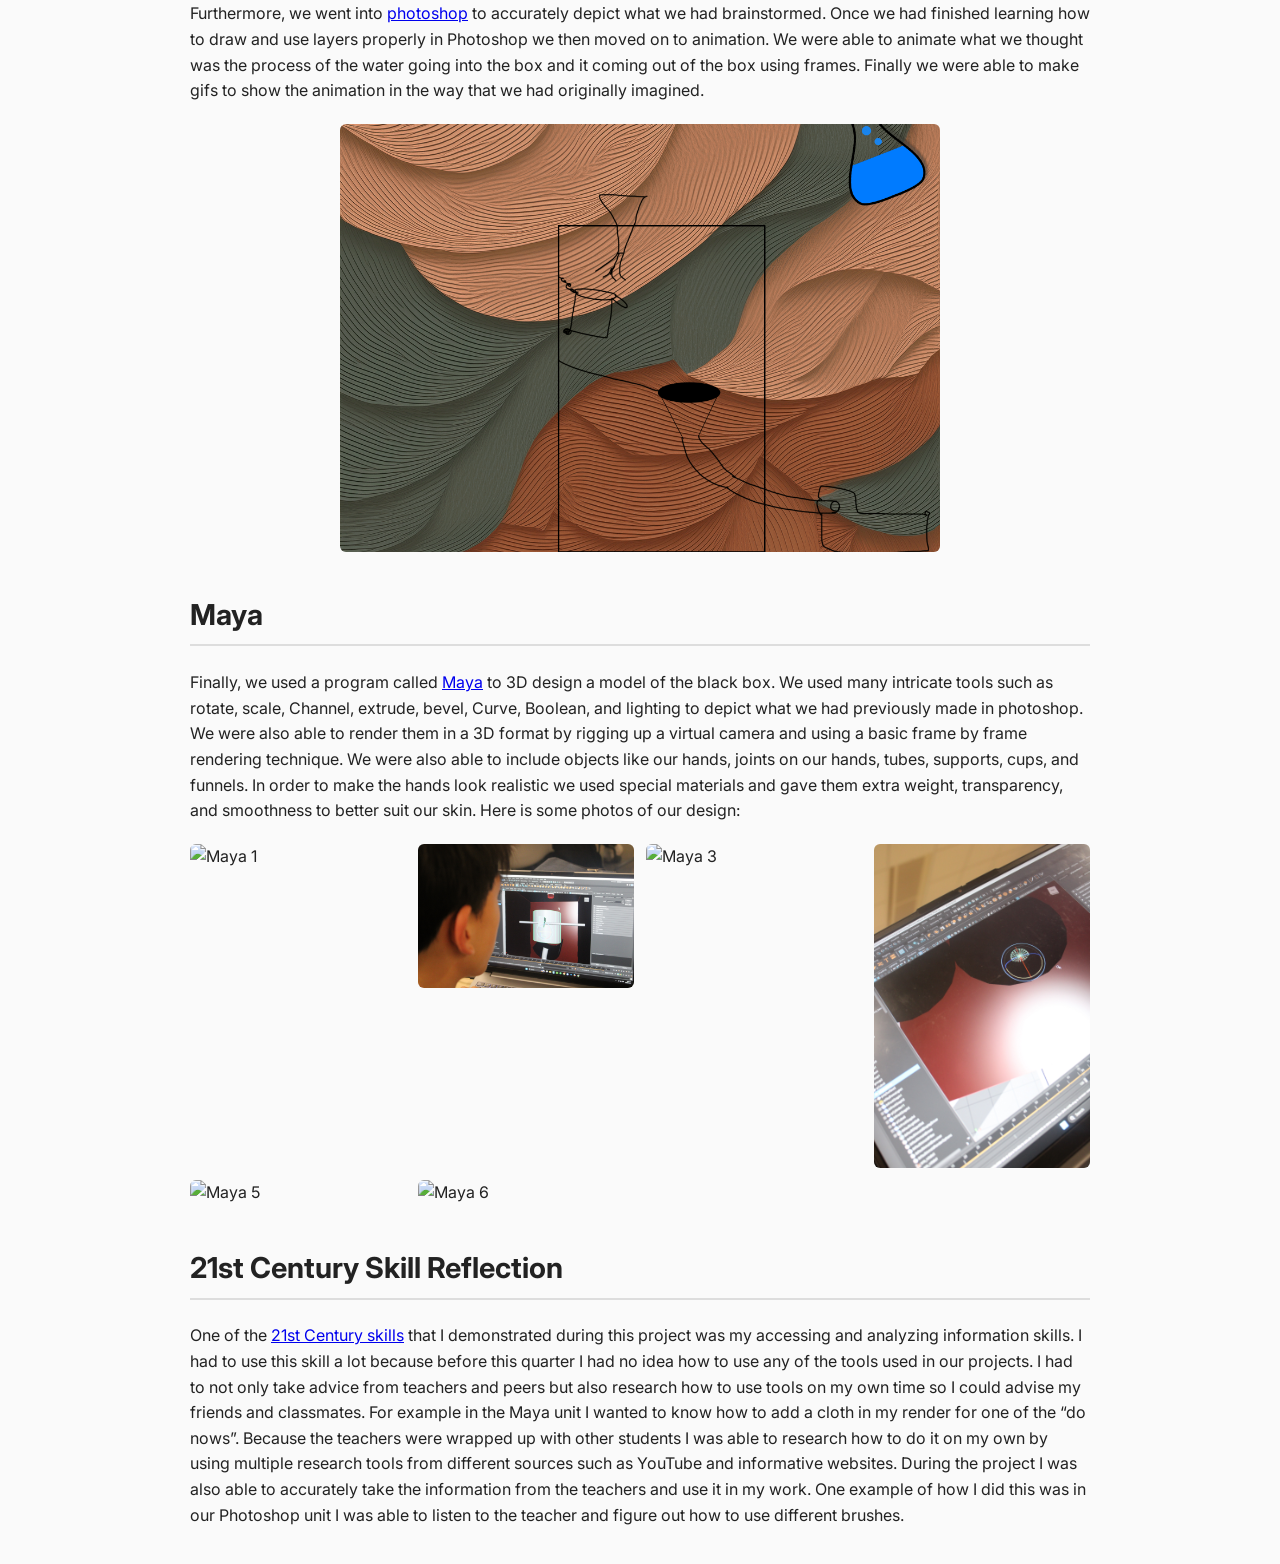
==== commit af3d4e0e: "Update BlackBox.html" ====
--- a/BlackBox.html
+++ b/BlackBox.html
@@ -15,10 +15,12 @@
 <nav class="navbar">
   <ul>
     <li><a href="index.html">Home</a></li>
+    <li><a href="/BlackBox.html">Black Box Investigation</a></li>
+    <li><a href="/screenprint.html">Our Shared Canvas</a></li>
     <li><a href="/DNA-Experiment.html">DNA Experiment</a></li>
-    <li><a href="/screenprint.html">Screenprint Experiment</a></li>
   </ul>
 </nav>
+
 
 <header class="hero">
   <h1>Black Box Investigation</h1>
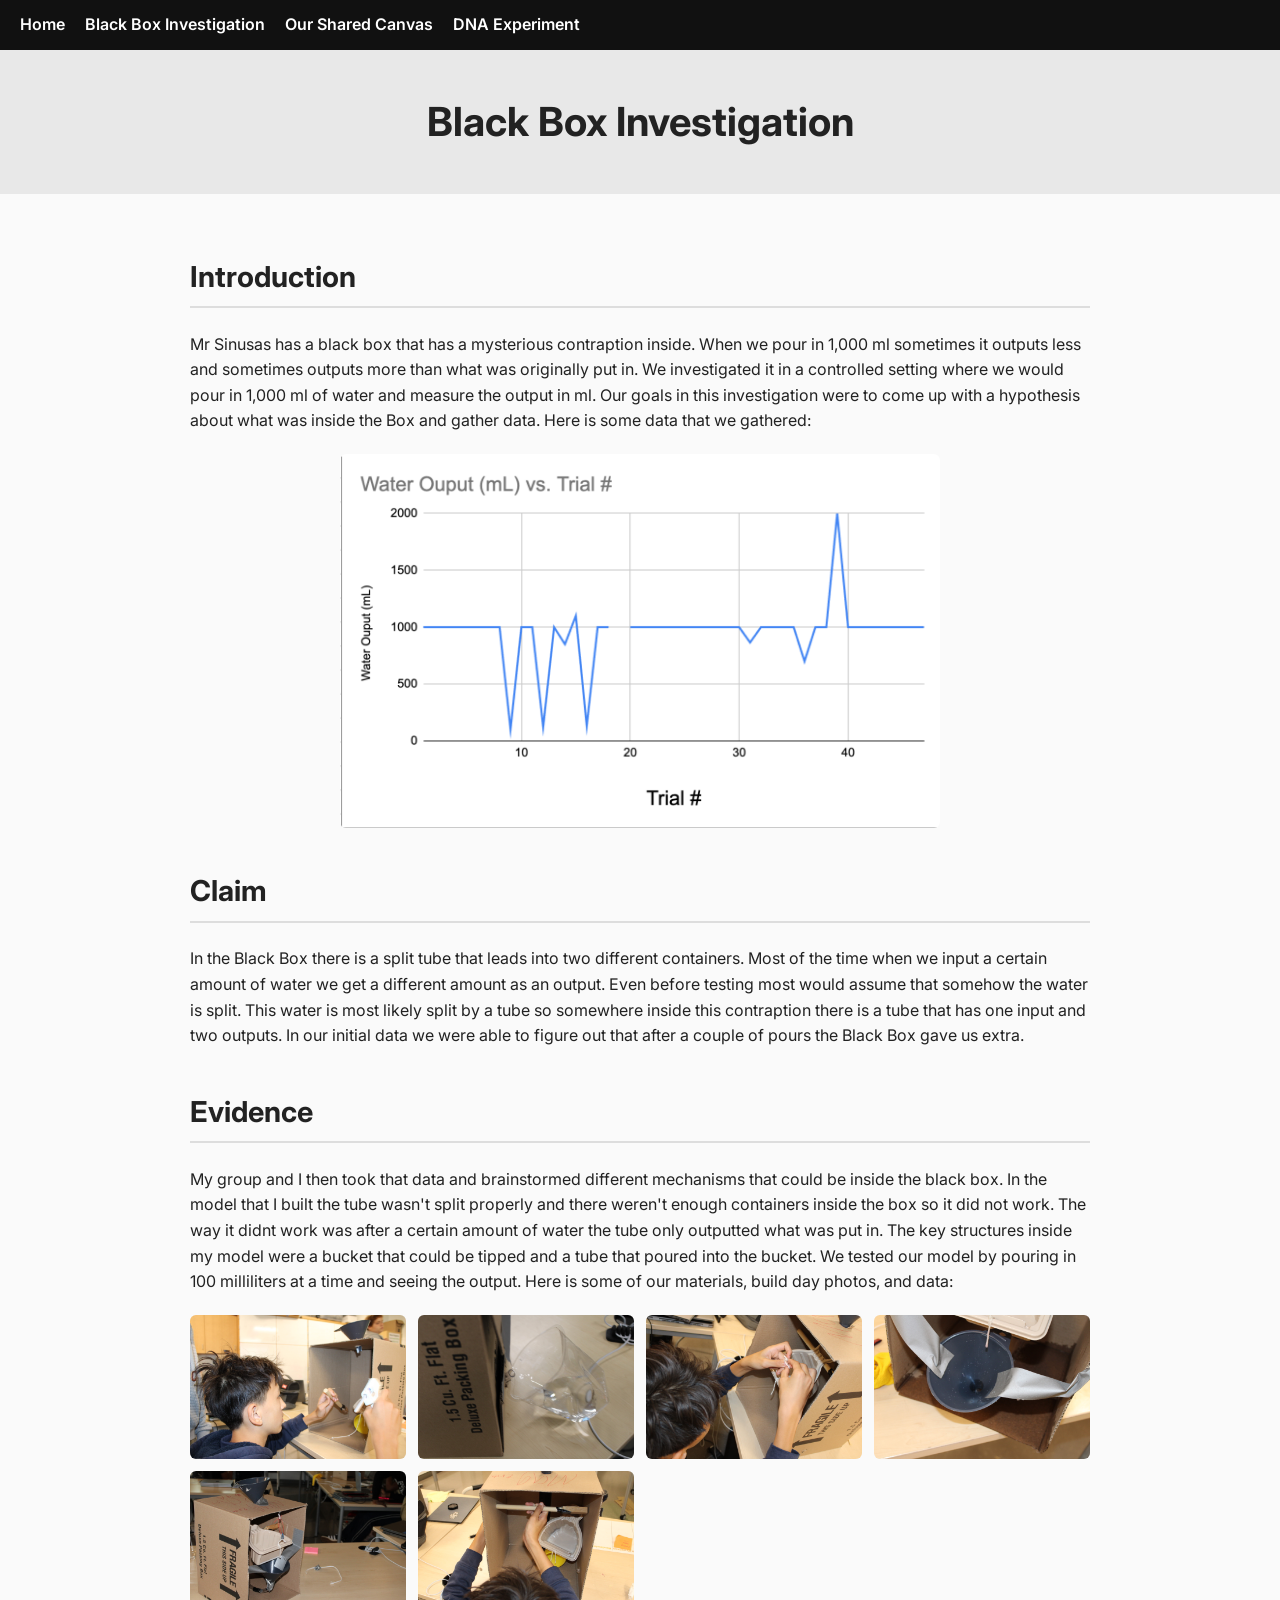
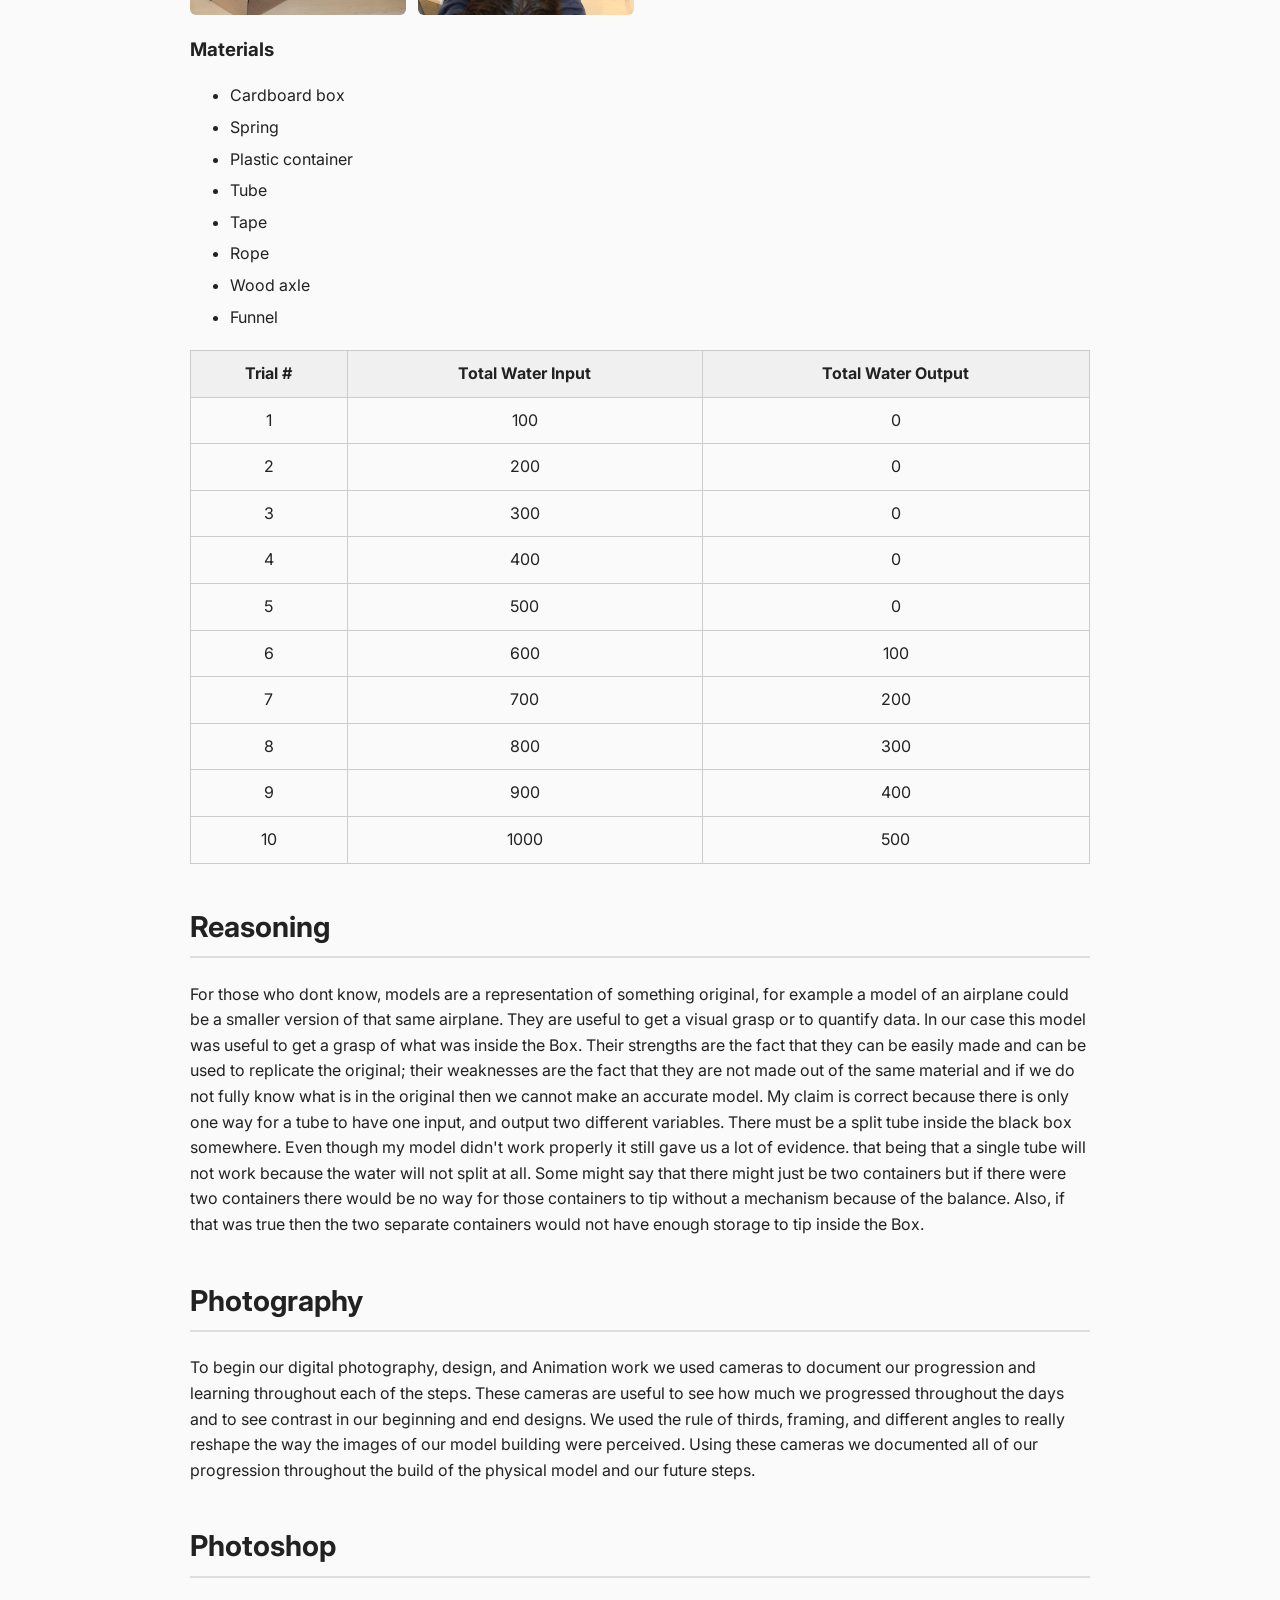
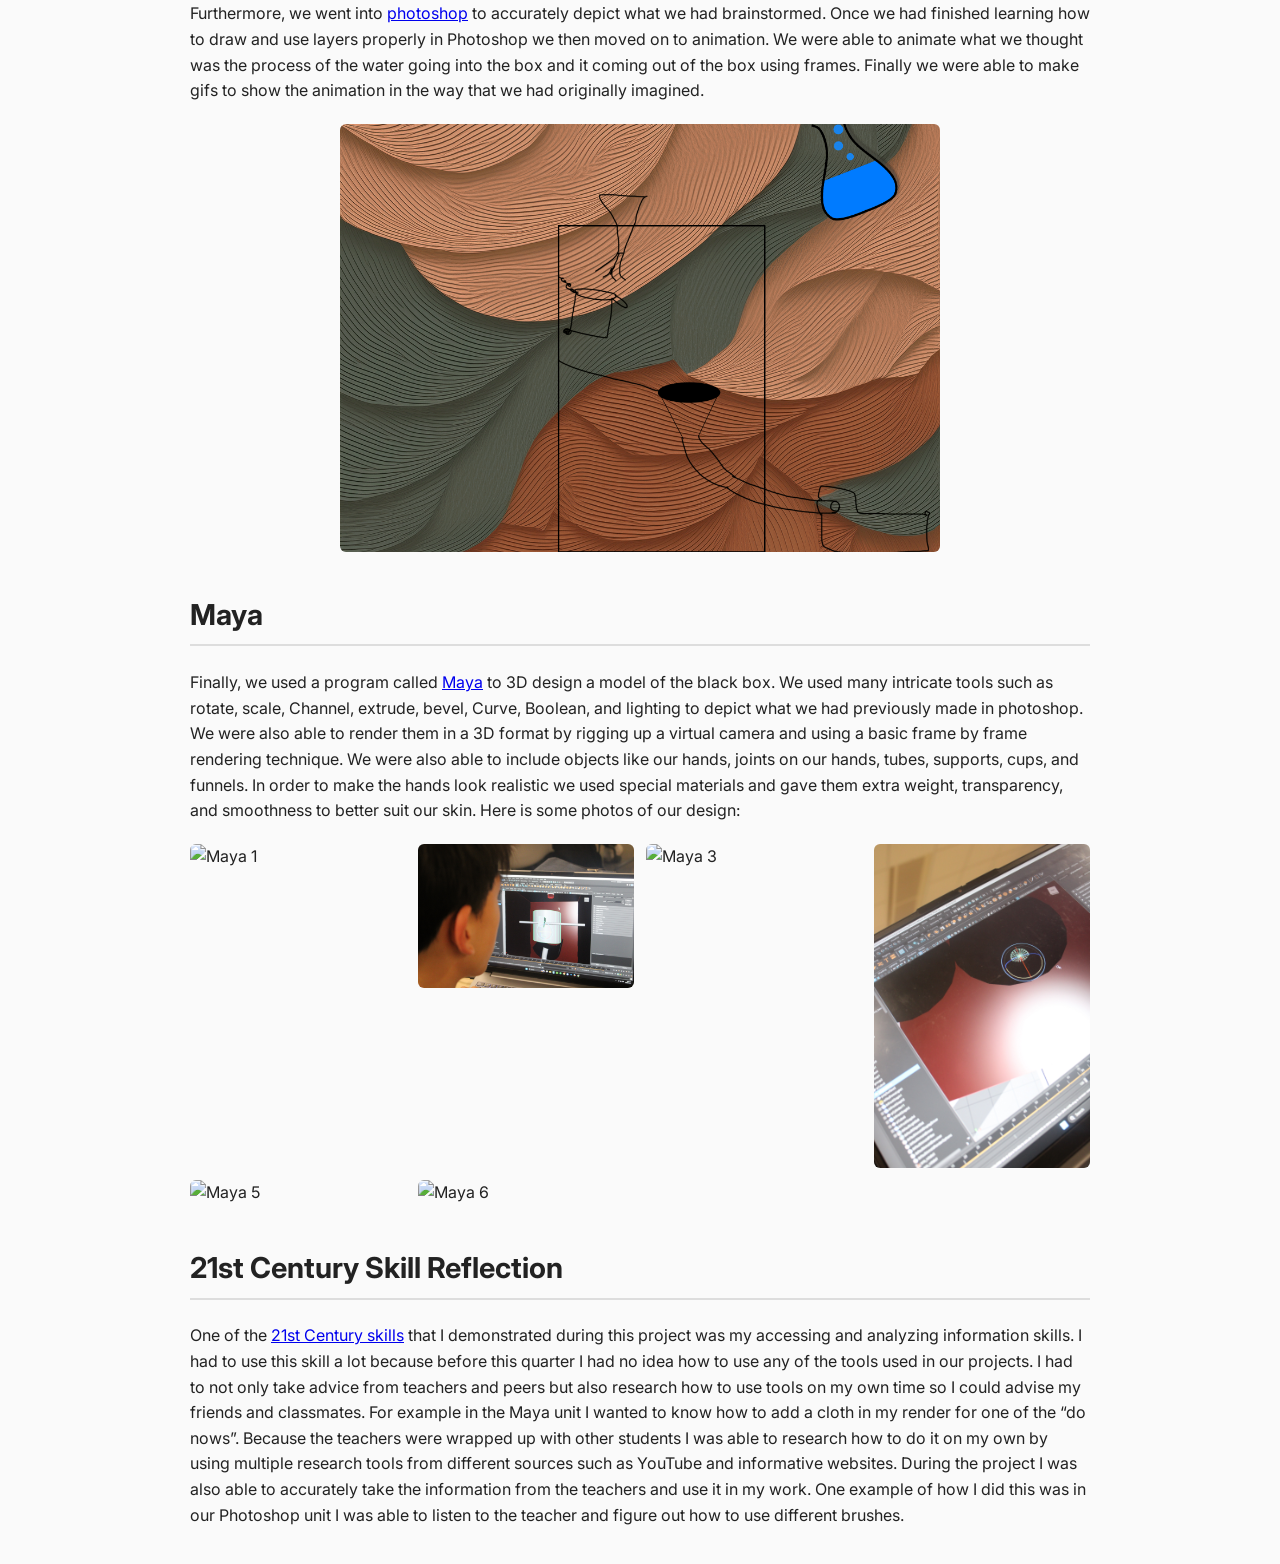
==== commit 63aba71d: "Update BlackBox.html" ====
--- a/BlackBox.html
+++ b/BlackBox.html
@@ -3,7 +3,7 @@
 <head>
   <meta charset="UTF-8">
   <link rel="icon" type="image/png" href="/images/Spidermanicon.png">
-  <title>Maceo Blackbox Investigation</title>
+  <title>Blackbox Investigation</title>
   <meta name="viewport" content="width=device-width, initial-scale=1">
   <link rel="preconnect" href="https://fonts.googleapis.com">
   <link rel="preconnect" href="https://fonts.gstatic.com" crossorigin>
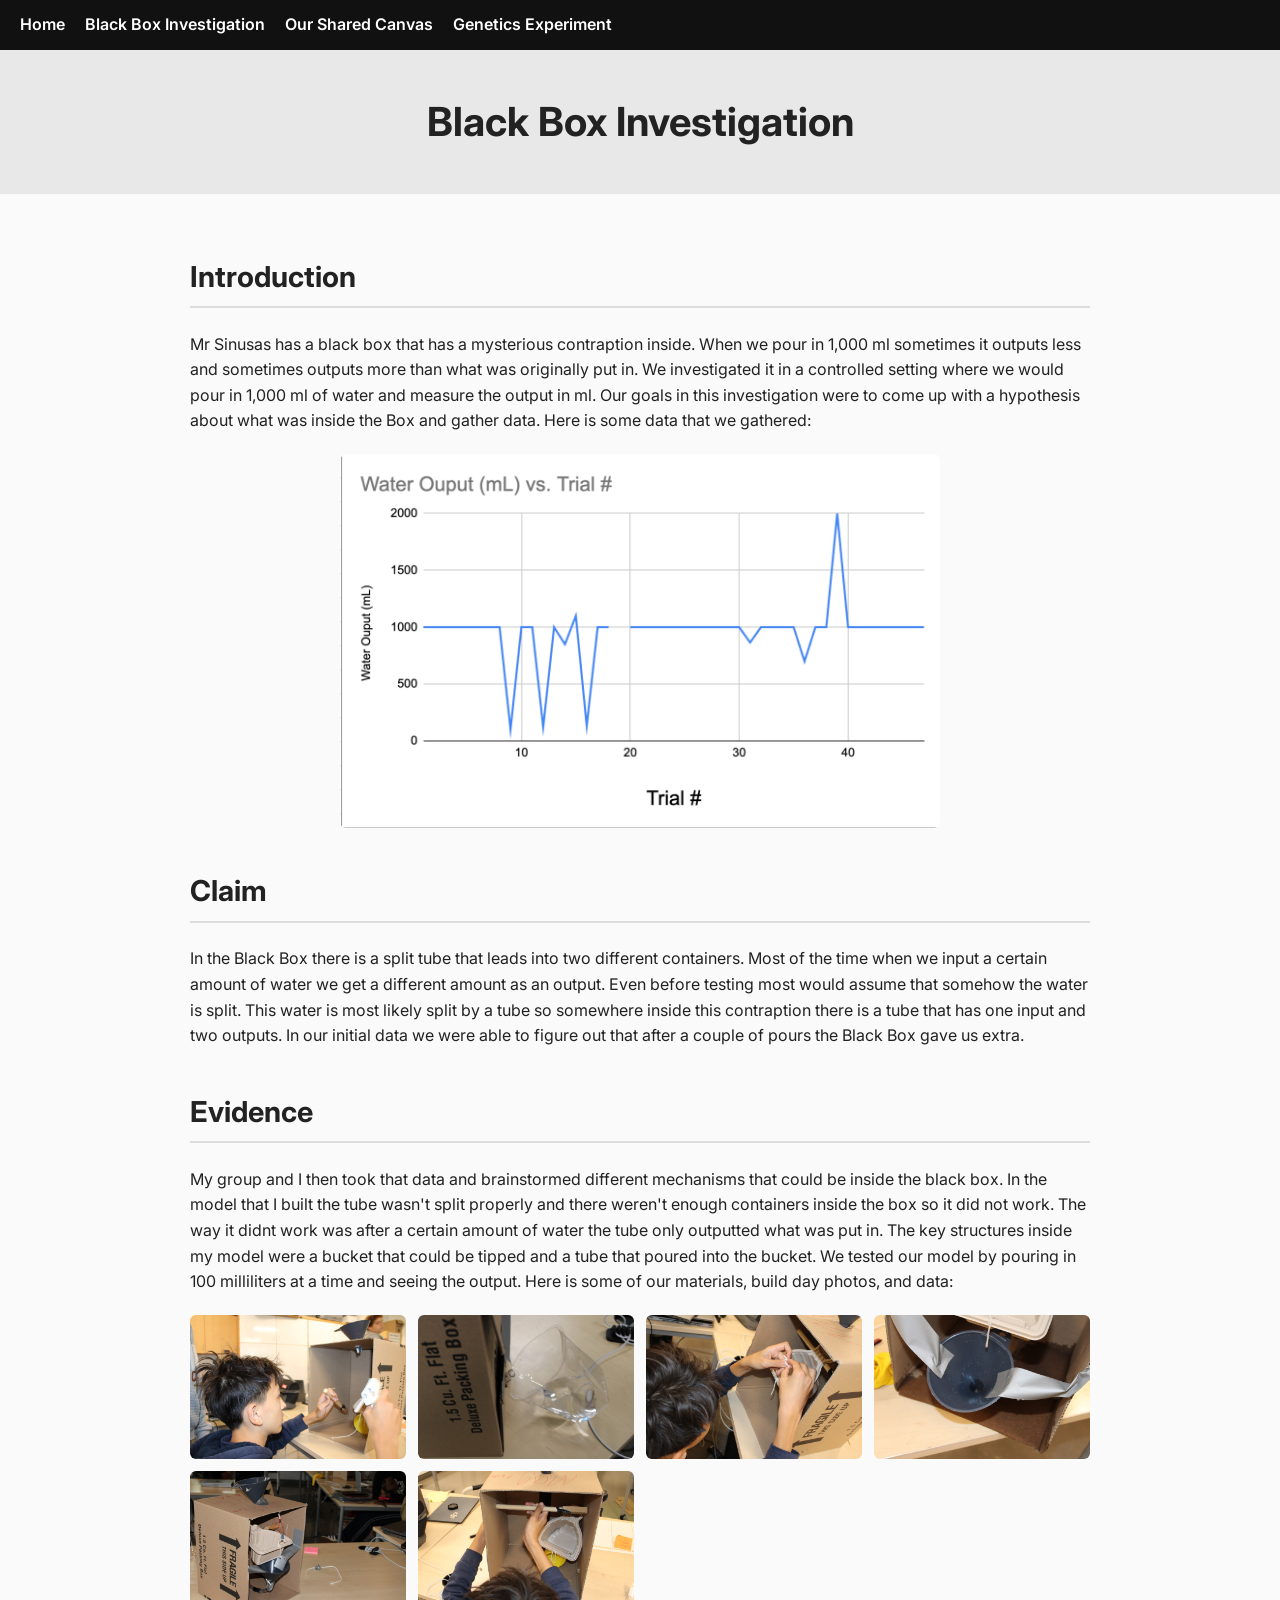
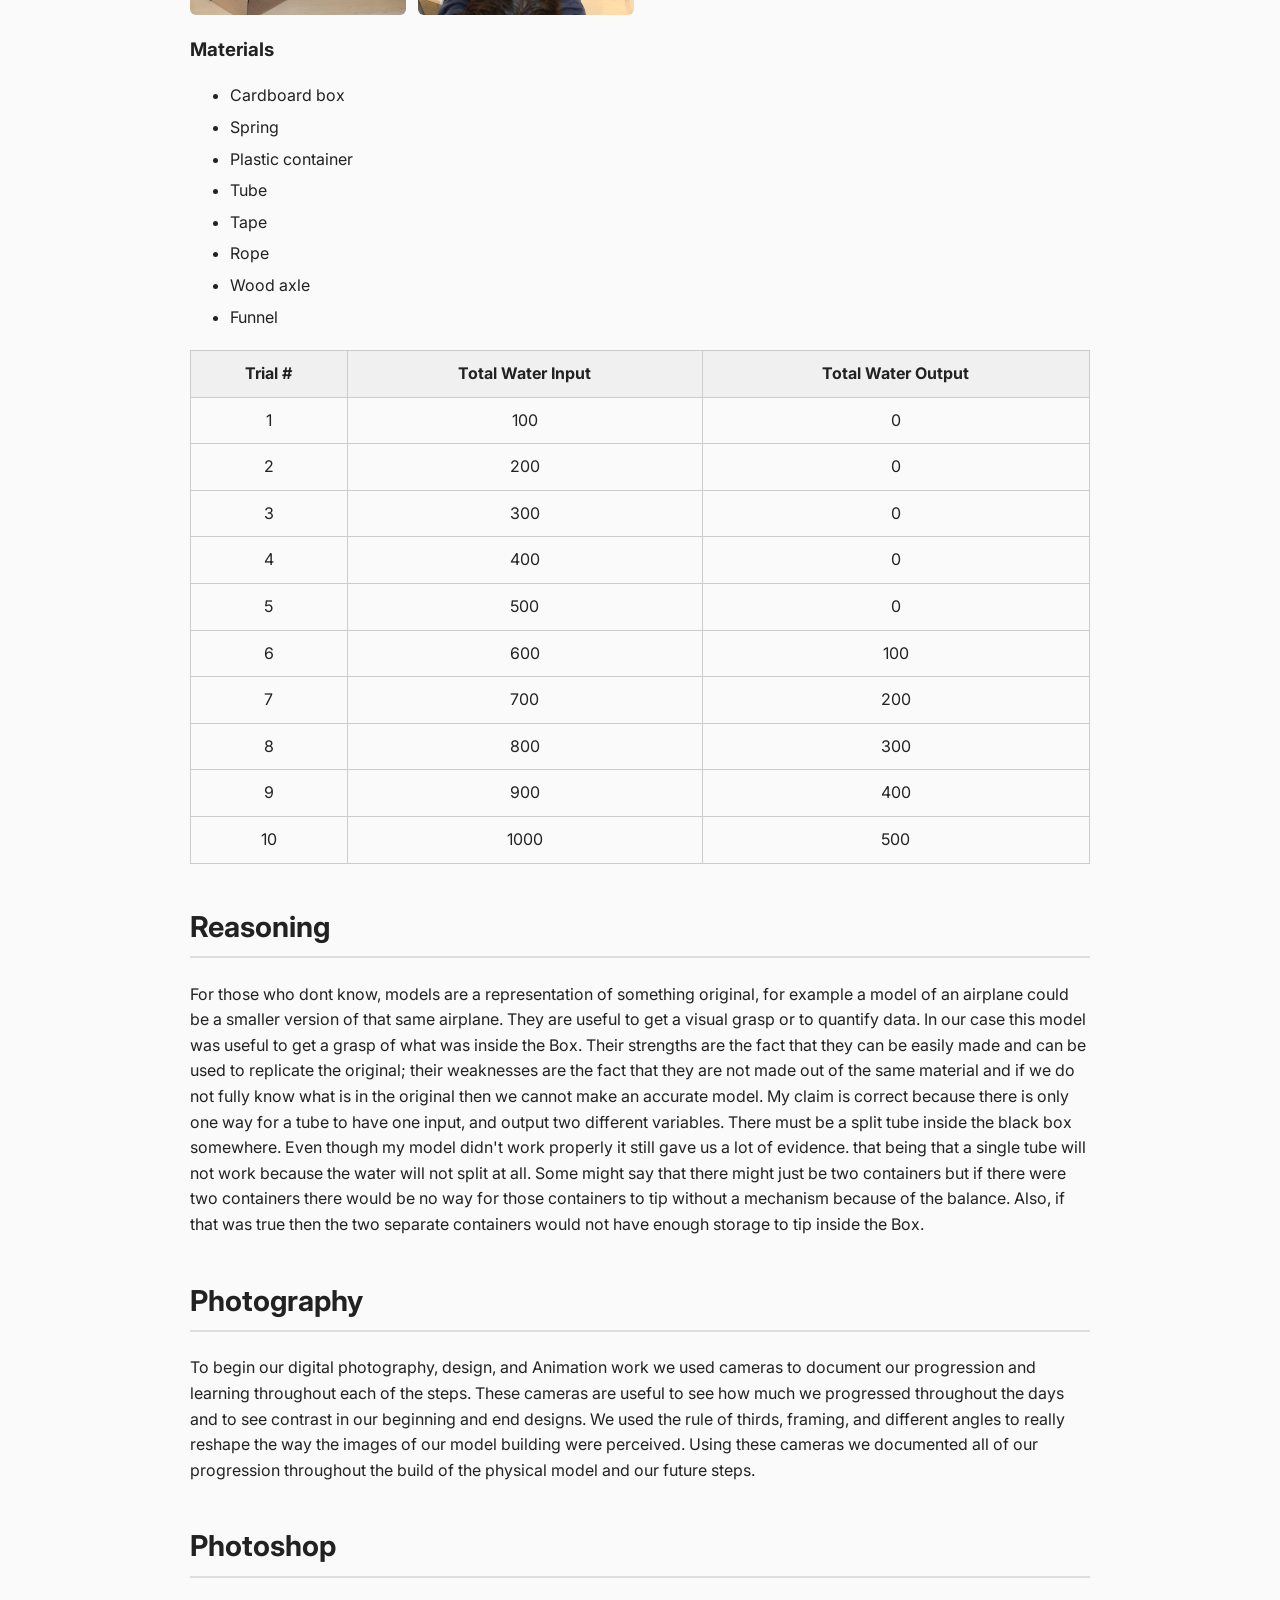
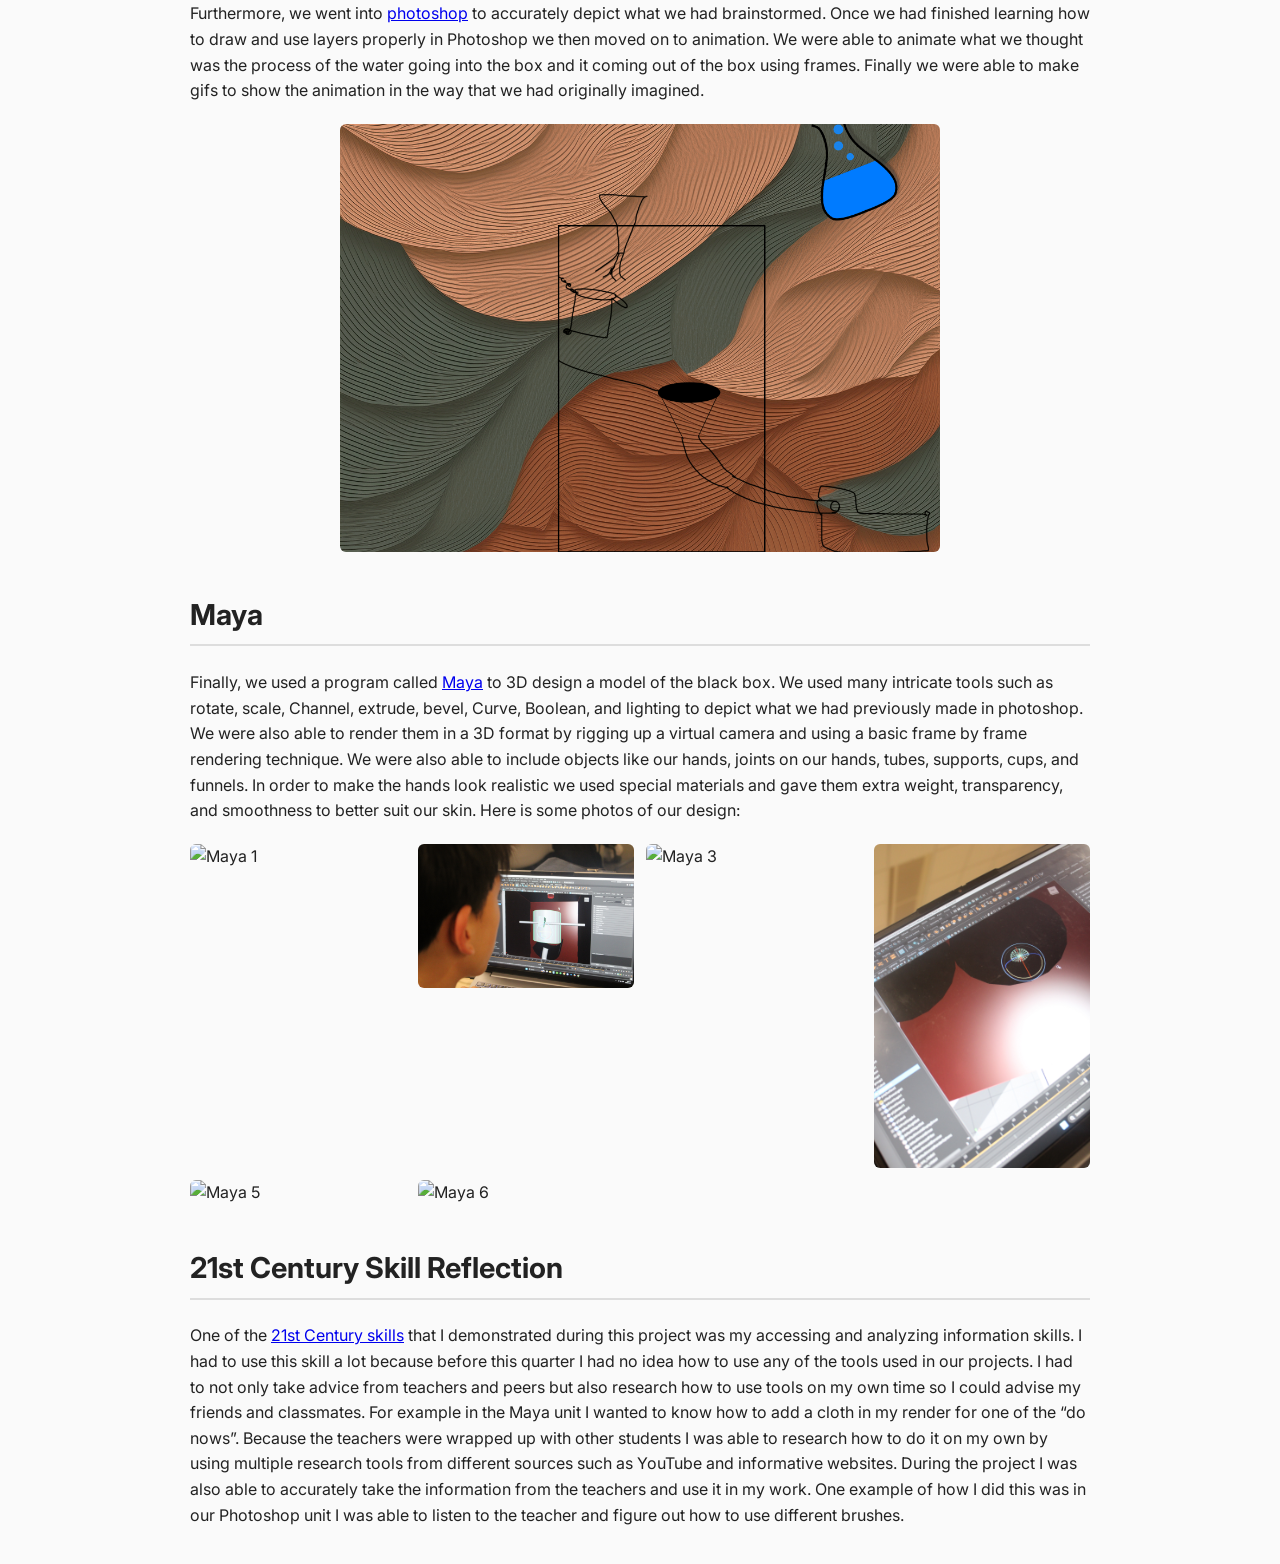
==== commit 9d244a32: "Update BlackBox.html" ====
--- a/BlackBox.html
+++ b/BlackBox.html
@@ -17,7 +17,7 @@
     <li><a href="index.html">Home</a></li>
     <li><a href="/BlackBox.html">Black Box Investigation</a></li>
     <li><a href="/screenprint.html">Our Shared Canvas</a></li>
-    <li><a href="/DNA-Experiment.html">DNA Experiment</a></li>
+    <li><a href="/DNA-Experiment.html">Genetics Experiment</a></li>
   </ul>
 </nav>
 
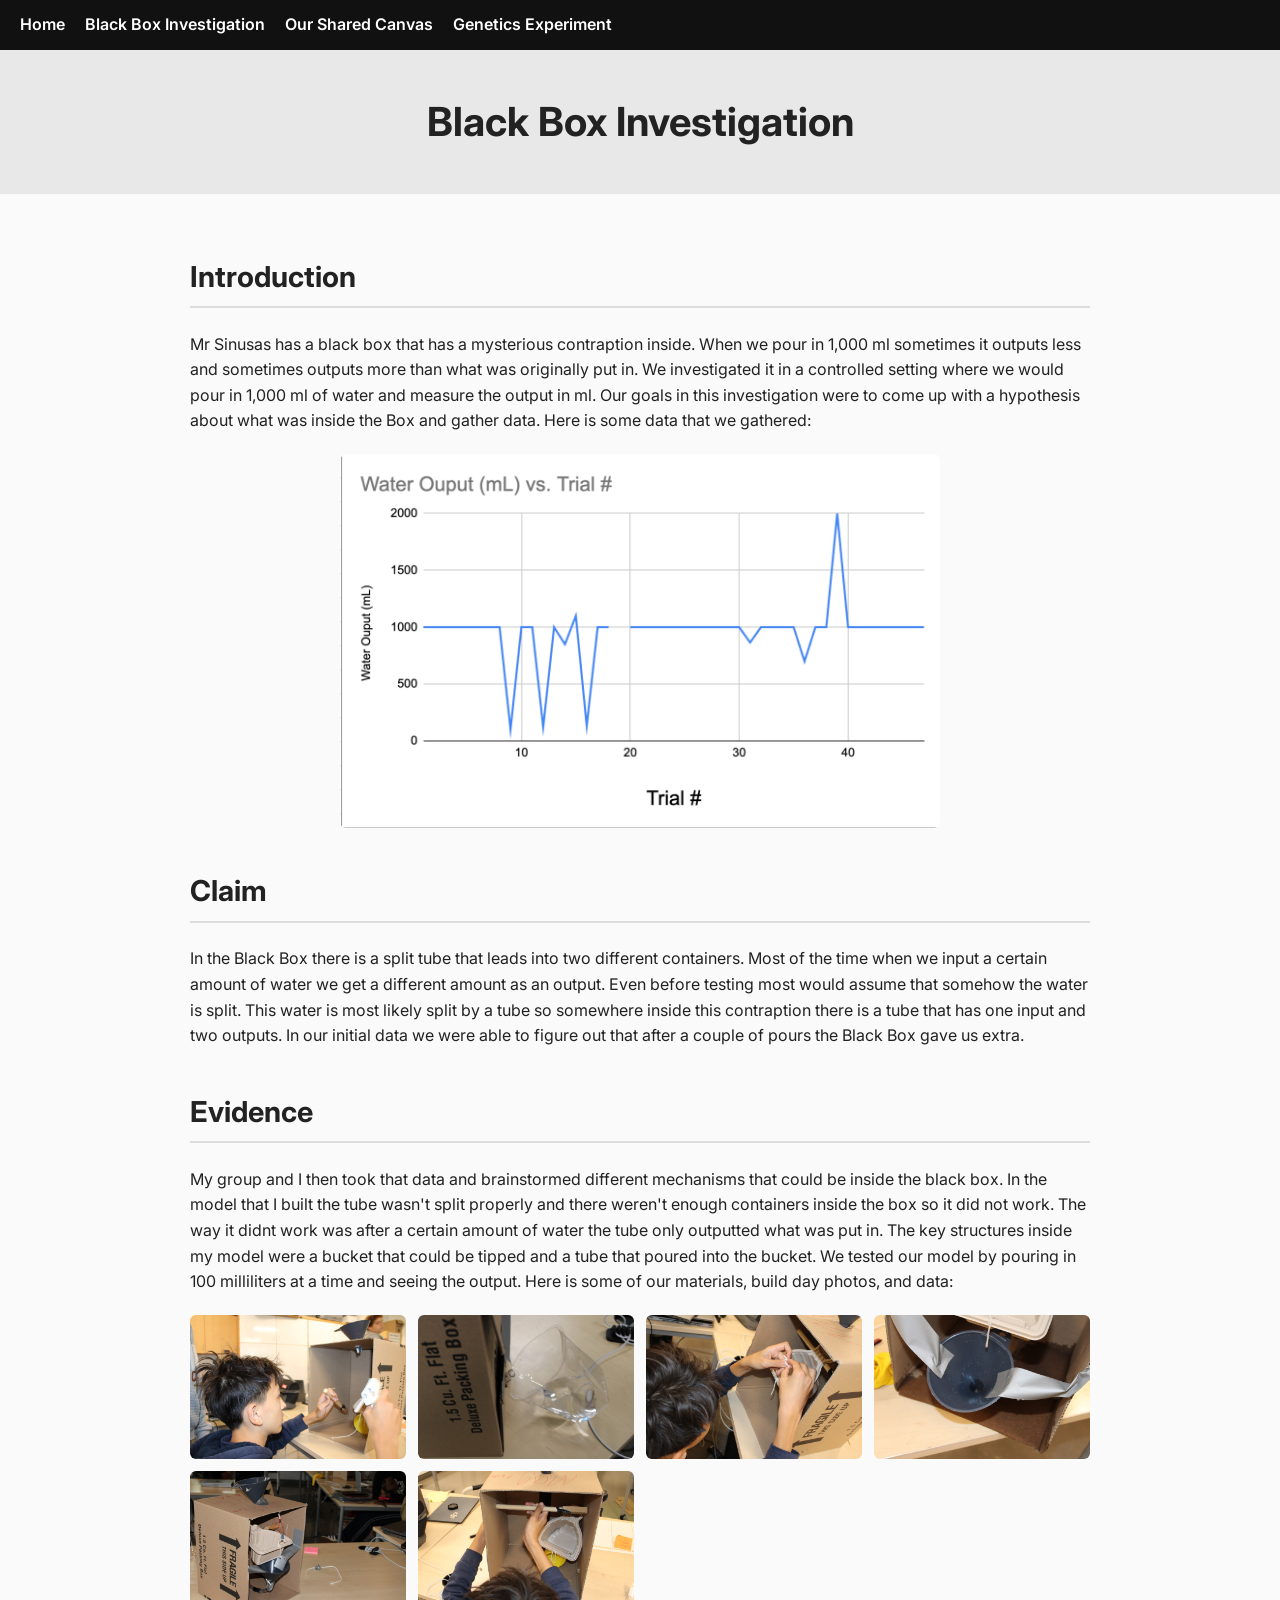
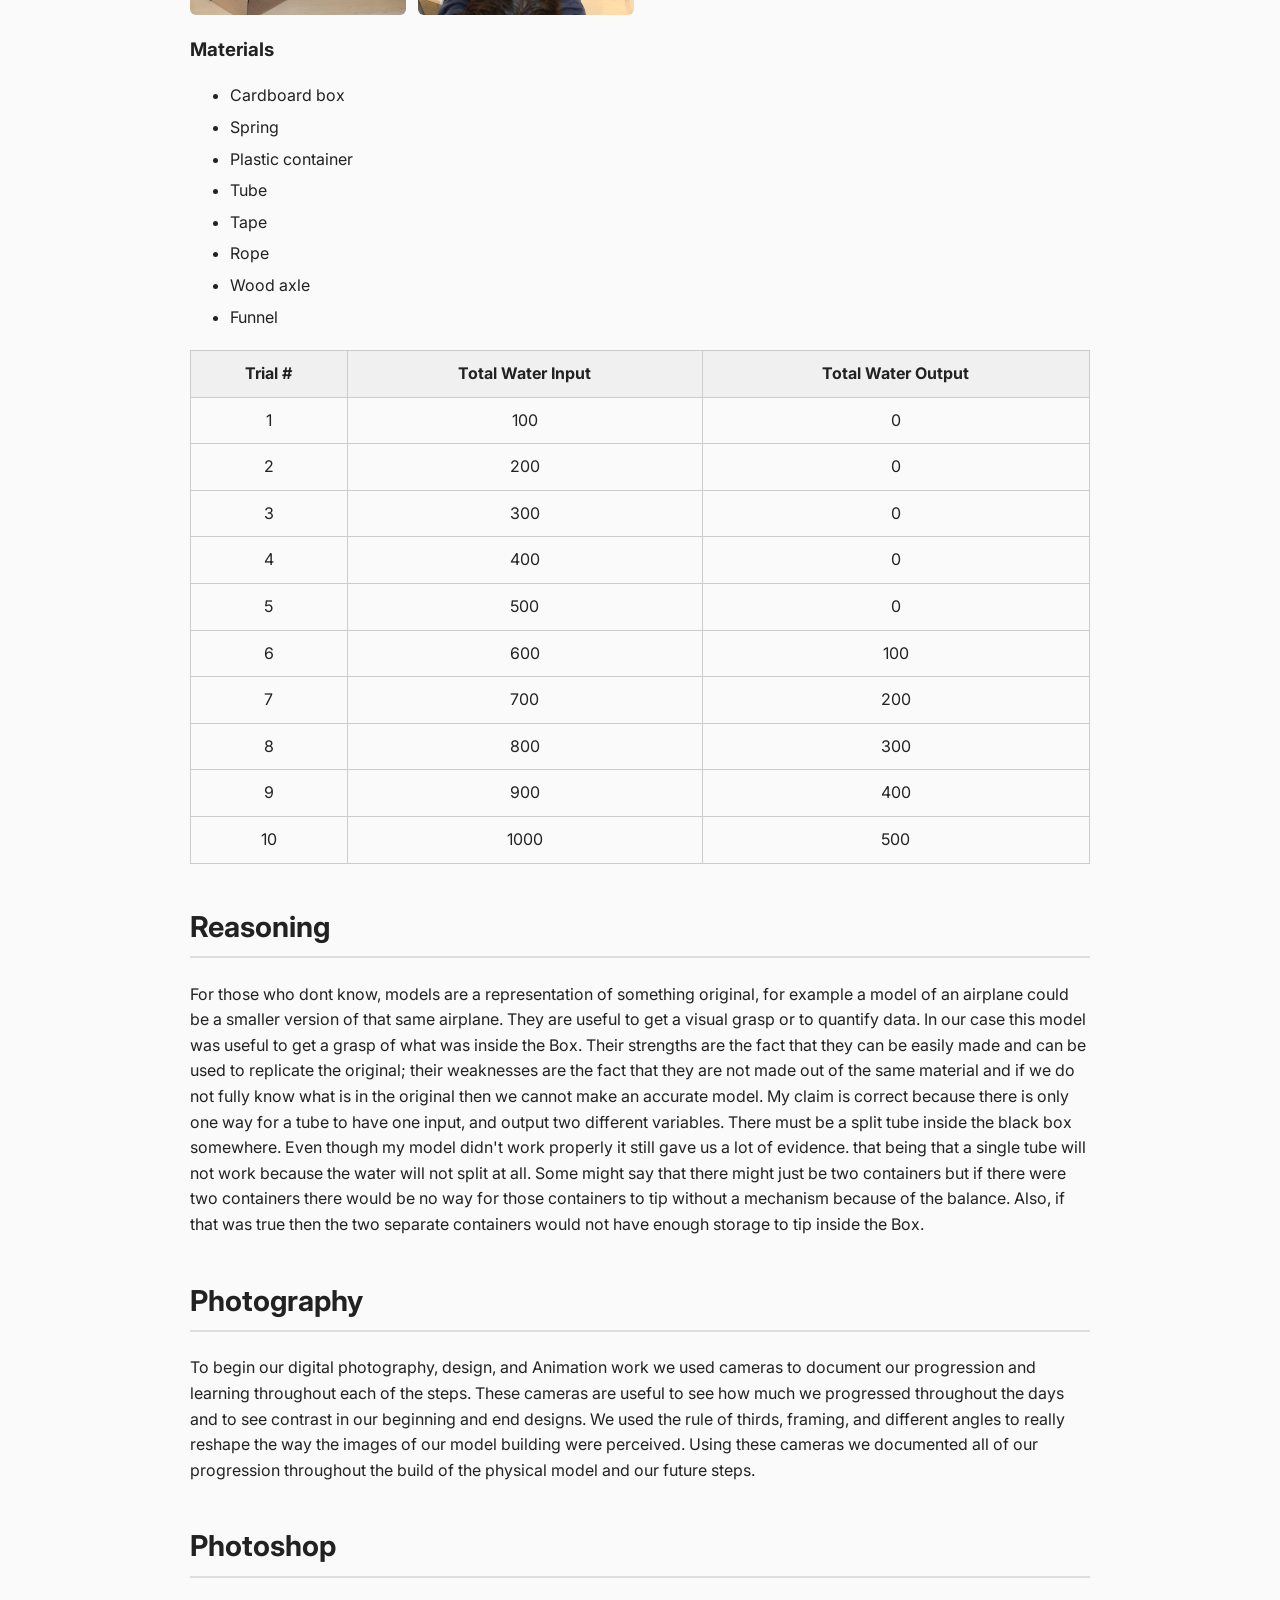
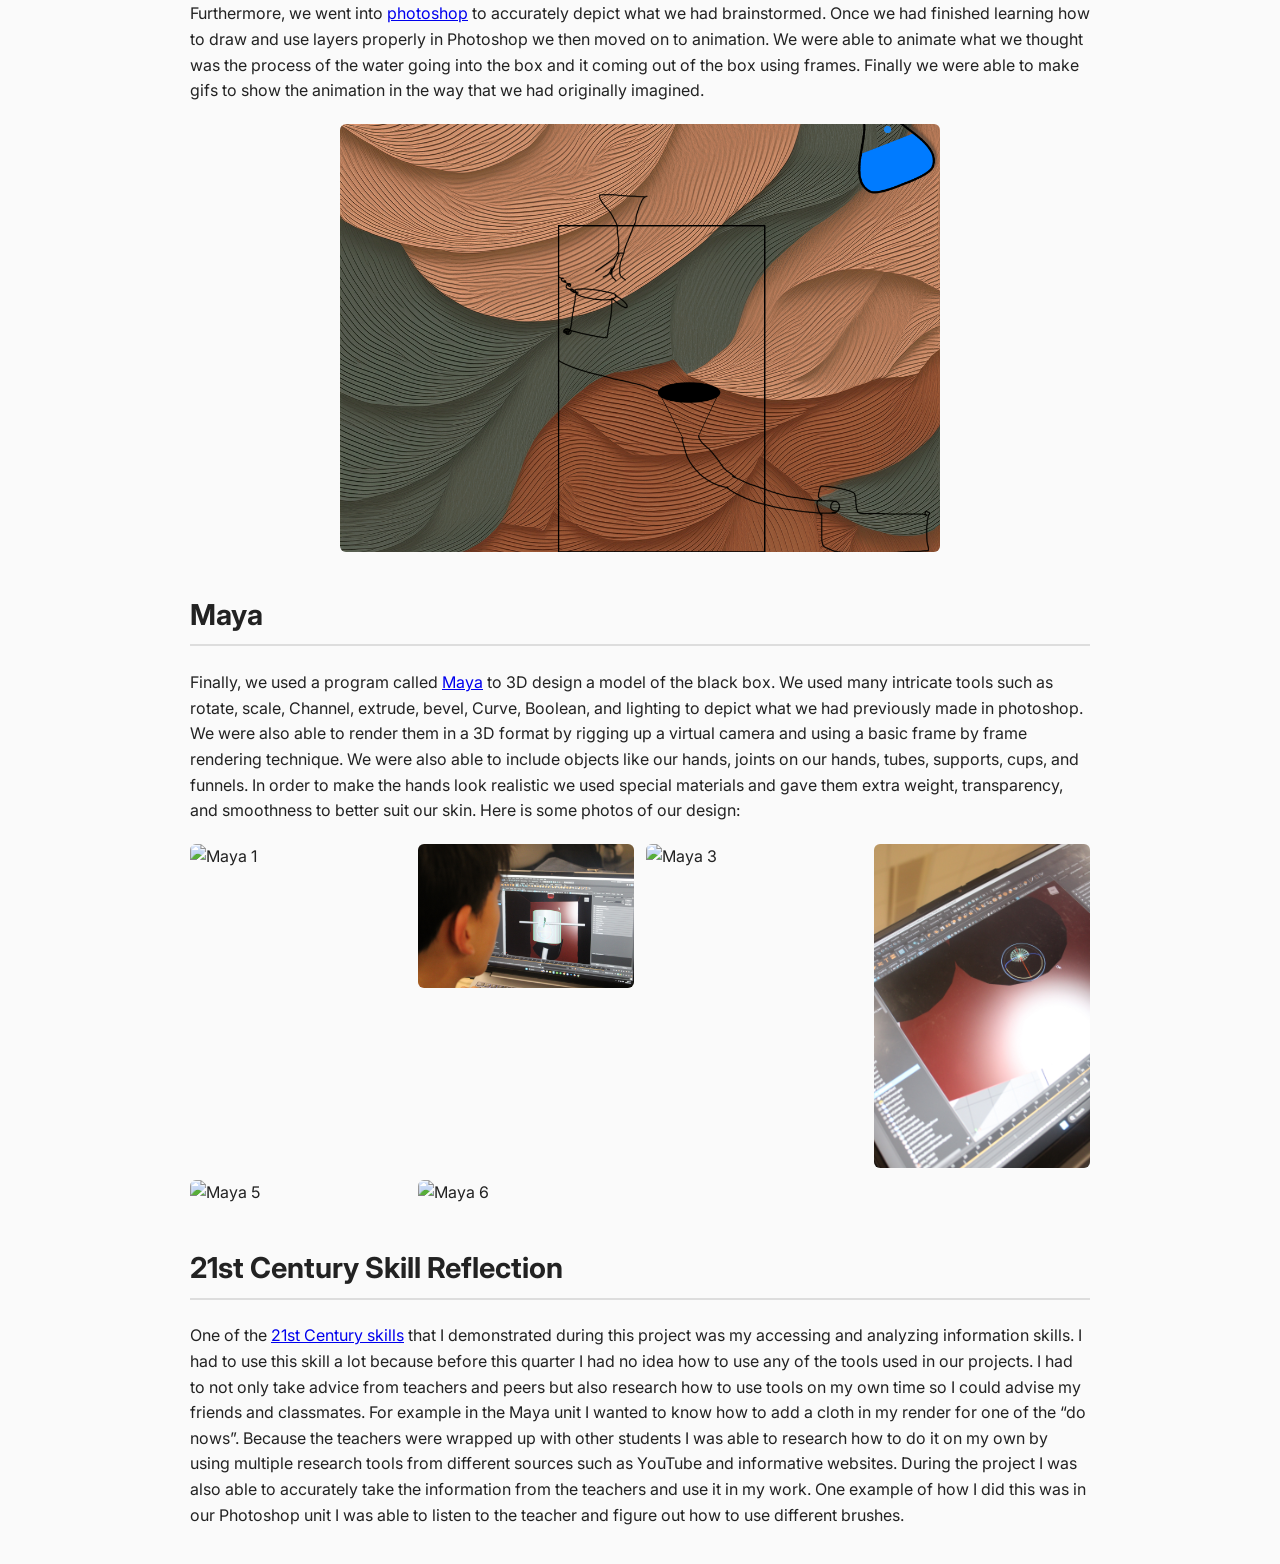
==== commit e27aa299: "Update BlackBox.html" ====
--- a/BlackBox.html
+++ b/BlackBox.html
@@ -123,7 +123,7 @@
  
   <h2>21st Century Skill Reflection</h2>
   <p>
-    One of the <a href="https://www.icevonline.com/blog/what-are-21st-century-skills">21st Century skills</a> that I demonstrated during this project was my accessing and analyzing information skills. I had to use this skill a lot because before this quarter I had no idea how to use any of the tools used in our projects.  I had to not only take advice from teachers and peers but also research how to use tools on my own time so I could advise my friends and classmates. For example in the Maya unit I wanted to know how to add a cloth in my render for one of the “do nows”. Because the teachers were wrapped up with other students I was able to research how to do it on my own by using multiple research tools from different sources such as YouTube and informative websites. During the project I was also able to accurately take the information from the teachers and use it in my work. One example of how I did this was in our Photoshop unit I was able to listen to the teacher and figure out how to use different brushes.
+    One of the <a href="https://docs.google.com/document/d/1baKXJmWOxsfkpHS--u0fK1Is2Ybwf5XLBzbkq15MQhM/edit?tab=t.0">21st Century skills</a> that I demonstrated during this project was my accessing and analyzing information skills. I had to use this skill a lot because before this quarter I had no idea how to use any of the tools used in our projects.  I had to not only take advice from teachers and peers but also research how to use tools on my own time so I could advise my friends and classmates. For example in the Maya unit I wanted to know how to add a cloth in my render for one of the “do nows”. Because the teachers were wrapped up with other students I was able to research how to do it on my own by using multiple research tools from different sources such as YouTube and informative websites. During the project I was also able to accurately take the information from the teachers and use it in my work. One example of how I did this was in our Photoshop unit I was able to listen to the teacher and figure out how to use different brushes.
   </p>
  
 
